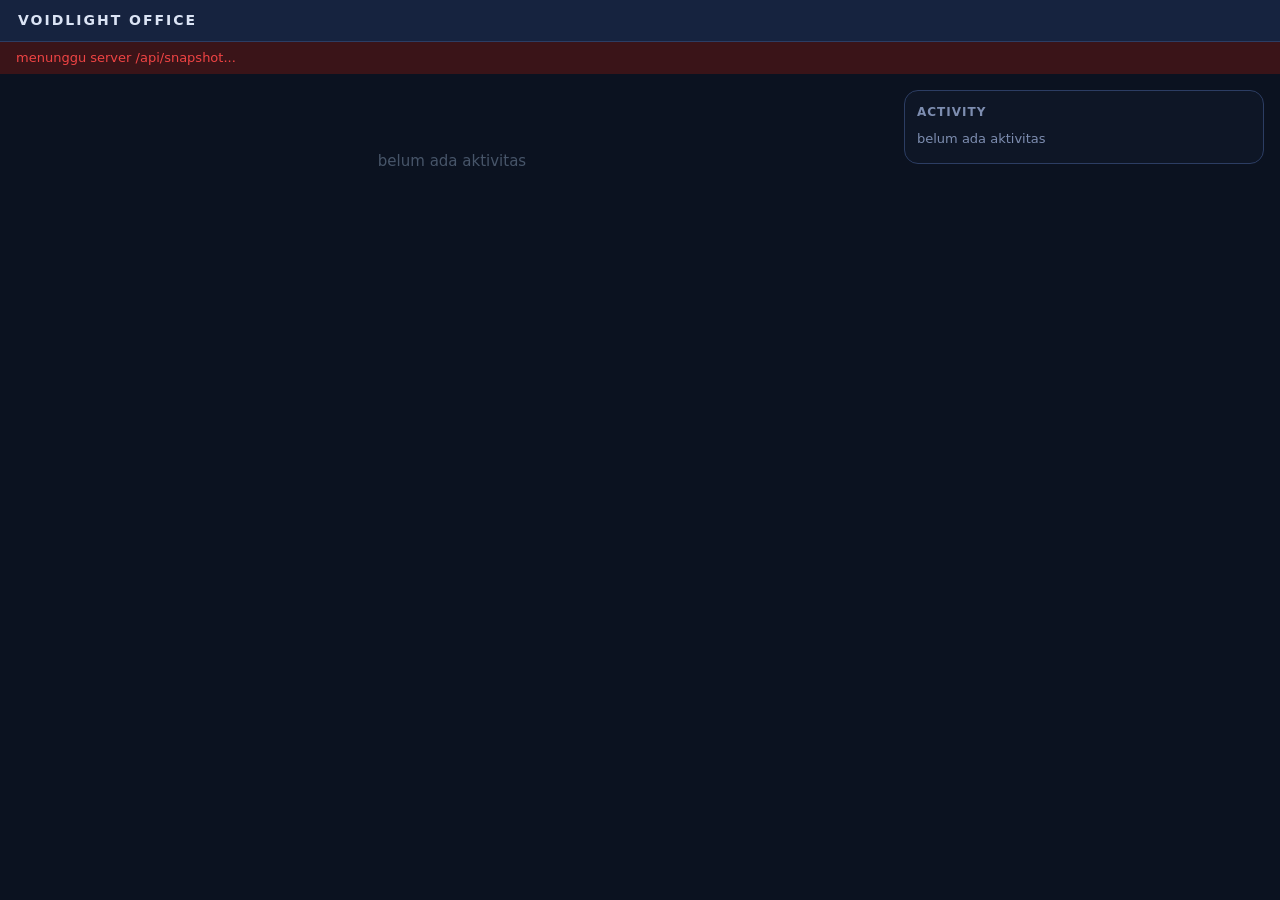
==== src/voffice/static/index.html @ 81f86309 "feat: judul sesi sebagai nama tile + nama agent random deterministik" ====
<!doctype html>
<html lang="id">
<head>
<meta charset="utf-8">
<meta name="viewport" content="width=device-width, initial-scale=1">
<title>Voidlight Office</title>
<style>
  :root {
    --bg: #0b1220; --panel: #101a30; --panel-hi: #16233f; --inset: #0e1626;
    --line: #2c3d63; --text: #dbe4f5; --muted: #7d8db0; --dim: #475569;
    --green: #22c55e; --yellow: #eab308; --gray: #64748b; --red: #ef4444; --accent: #38bdf8;
  }
  * { box-sizing: border-box; }
  body { margin: 0; background: var(--bg); color: var(--text); font: 15px/1.5 system-ui, "Segoe UI", sans-serif; }
  .topbar { display: flex; align-items: center; gap: 18px; padding: 10px 18px; background: var(--panel-hi); border-bottom: 1px solid var(--line); }
  .brand { font-weight: 700; letter-spacing: 2px; font-size: 14px; }
  .stat { color: var(--muted); font-size: 13px; }
  .stat b { color: var(--text); }
  .age { margin-left: auto; color: var(--muted); font-size: 13px; }
  .banner { padding: 6px 16px; font-size: 13px; display: none; }
  .banner.show { display: block; }
  .banner.warn { background: #3a2f12; color: var(--yellow); }
  .banner.err { background: #3a1418; color: var(--red); }
  main { display: grid; grid-template-columns: 1fr 360px; gap: 16px; padding: 16px; }
  .rooms { display: grid; grid-template-columns: repeat(auto-fill, minmax(480px, 1fr)); gap: 16px; align-content: start; }
  .room { background: linear-gradient(160deg, var(--panel-hi), var(--panel)); border: 1px solid var(--line); border-radius: 16px; padding: 18px; }
  .room-head { cursor: pointer; display: flex; align-items: baseline; gap: 12px; margin-bottom: 12px; }
  .room-head:hover .room-name { color: var(--accent); }
  .room-head.active .room-name { color: var(--accent); }
  .room-name { font-weight: 600; }
  .room-obj { color: var(--muted); font-size: 12.5px; flex: 1; overflow: hidden; text-overflow: ellipsis; white-space: nowrap; }
  .room-tok { color: var(--muted); font-size: 12.5px; flex-shrink: 0; }
  .agents { display: flex; flex-direction: column; gap: 8px; }
  .agent { display: flex; gap: 12px; align-items: center; background: var(--inset); border-radius: 10px; padding: 11px; cursor: pointer; }
  .agent:hover { outline: 1px solid var(--line); }
  .avatar { width: 38px; height: 38px; border-radius: 50%; border: 2px solid var(--gray); background: #22314f; display: inline-flex; align-items: center; justify-content: center; font-size: 12.5px; flex-shrink: 0; }
  .a-main { flex: 1; min-width: 0; }
  .a-tool { overflow: hidden; text-overflow: ellipsis; white-space: nowrap; }
  .a-meta { color: var(--muted); font-size: 12.5px; }
  .subs { margin-top: 10px; display: flex; gap: 6px; flex-wrap: wrap; }
  .chip { display: inline-flex; align-items: center; gap: 5px; font-size: 11.5px; color: var(--muted); background: var(--inset); border-radius: 999px; padding: 4px 10px; cursor: pointer; }
  .chip i { width: 8px; height: 8px; border-radius: 50%; display: inline-block; }
  .bar { height: 7px; background: #22314f; border-radius: 3px; overflow: hidden; margin-top: 12px; }
  .bar > div { height: 100%; border-radius: 3px; }
  .feed { background: var(--inset); border: 1px solid var(--line); border-radius: 14px; padding: 12px; max-height: calc(100vh - 100px); overflow: auto; align-self: start; }
  .feed h3 { margin: 0 0 8px; font-size: 12px; letter-spacing: 1px; color: var(--muted); text-transform: uppercase; }
  .feed-title { color: var(--accent); }
  .feed-row { display: flex; gap: 8px; align-items: flex-start; font-size: 12.5px; padding: 5px 0; color: var(--muted); border-bottom: 1px solid #14203a; }
  .feed-row .who { color: var(--text); flex-shrink: 0; }
  .dot { width: 8px; height: 8px; border-radius: 50%; margin-top: 6px; flex-shrink: 0; display: inline-block; }
  .empty { color: var(--dim); padding: 60px 20px; text-align: center; }
  .slideover { position: fixed; top: 0; right: 0; height: 100%; width: 440px; max-width: 90vw; background: var(--panel-hi); border-left: 1px solid var(--accent); padding: 16px; overflow: auto; transform: translateX(105%); transition: transform .15s; z-index: 10; }
  .slideover.open { transform: none; }
  .slideover h2 { margin: 0 0 10px; font-size: 17px; display: flex; align-items: center; gap: 8px; }
  .slideover .close { position: absolute; top: 10px; right: 12px; background: none; border: none; color: var(--muted); font-size: 18px; cursor: pointer; }
  .kv { color: var(--muted); font-size: 13px; margin: 3px 0; }
  .kv b { color: var(--text); }
  .list { margin-top: 14px; }
  .list h4 { margin: 0 0 6px; font-size: 12px; color: var(--muted); text-transform: uppercase; letter-spacing: 1px; }
  .list-row { display: flex; justify-content: space-between; gap: 8px; font-size: 13px; padding: 4px 0; color: var(--muted); border-bottom: 1px solid #14203a; }
</style>
</head>
<body>
  <div class="topbar">
    <span class="brand">VOIDLIGHT OFFICE</span>
    <span class="stat" id="stat-working"></span>
    <span class="stat" id="stat-tokens"></span>
    <span class="age" id="age"></span>
  </div>
  <div class="banner" id="banner"></div>
  <main>
    <div class="rooms" id="rooms"></div>
    <div class="feed"><h3 id="feed-title">Activity</h3><div id="feed-rows"></div></div>
  </main>
  <div class="slideover" id="slideover"></div>
<script>
"use strict";

const COLORS = { kerja: "#22c55e", idle: "#eab308", quiet: "#64748b", error: "#ef4444" };
const STATUS_DOT = { ok: "var(--green)", error: "var(--red)", running: "var(--yellow)" };
const STATE = { snap: null, ok: true, filterRoom: null, selected: null };
const $ = (id) => document.getElementById(id);

function esc(value) {
  return String(value ?? "").replace(/[&<>"']/g, (c) => ({
    "&": "&amp;", "<": "&lt;", ">": "&gt;", '"': "&quot;", "'": "&#39;",
  }[c]));
}

function fmtTokens(n) {
  if (n == null) return "0";
  if (n >= 1_000_000) return (n / 1_000_000).toFixed(1) + "M";
  if (n >= 1000) return Math.round(n / 1000) + "k";
  return String(n);
}

function fmtAge(ts) {
  if (!ts) return "";
  const s = Math.max(0, Math.round((Date.now() - ts) / 1000));
  if (s < 60) return `diperbarui ${s}s lalu`;
  const m = Math.round(s / 60);
  if (m < 60) return `diperbarui ${m}m lalu (data beku)`;
  return `diperbarui ${Math.round(m / 60)}j lalu (data beku)`;
}

function sparkline(values, color) {
  if (!values || values.length < 2) return "";
  const w = 76, h = 20, max = Math.max(...values, 1);
  const pts = values
    .map((v, i) => `${(i / (values.length - 1) * w).toFixed(1)},${(h - 2 - (v / max) * (h - 4)).toFixed(1)}`)
    .join(" ");
  return `<svg width="${w}" height="${h}"><polyline points="${pts}" fill="none" stroke="${color}" stroke-width="1.5"/></svg>`;
}

function agentRow(a) {
  const c = COLORS[a.status] || COLORS.quiet;
  const title = a.title || "tanpa judul";
  const meta = [a.name, a.status_detail, a.current_tool, a.model ?? "-",
    fmtTokens(a.tokens) + " tok", a.tool_calls + " tools"]
    .filter((x) => x != null && x !== "").map(esc).join(" &middot; ");
  const bar = a.target_budget > 0
    ? `<div class="bar"><div style="width:${Math.min(100, Math.round(a.target_used / a.target_budget * 100))}%;background:${c}"></div></div>`
    : "";
  return `<div class="agent" onclick="openAgent('${esc(a.id)}')">
    <div class="avatar" style="border-color:${c}">${esc((a.name || "?").slice(0, 2))}</div>
    <div class="a-main">
      <div class="a-tool">${esc(title)}</div>
      <div class="a-meta">${meta}</div>
      ${bar}
    </div>
    ${sparkline(a.sparkline, c)}
  </div>`;
}

function roomCard(r) {
  const active = STATE.filterRoom === r.name ? "active" : "";
  const agents = r.agents.map(agentRow).join("");
  const chips = r.agents
    .filter((a) => a.subagents.length)
    .map((a) => `<span class="chip" onclick="openAgent('${esc(a.id)}')">${esc(a.name || a.short_name)} + ${a.subagents.length} sub
      ${a.subagents.map((s) => `<i style="background:${COLORS[s.status] || COLORS.quiet}"></i>`).join("")}</span>`)
    .join("");
  return `<div class="room">
    <div class="room-head ${active}" onclick="toggleFilter('${esc(r.name)}')">
      <span class="room-name">${esc(r.name)}</span>
      <span class="room-obj">${esc(r.objective ?? "")}</span>
      <span class="room-tok">${fmtTokens(r.tokens)} tok</span>
    </div>
    <div class="agents">${agents || '<div class="kv">kosong</div>'}</div>
    ${chips ? `<div class="subs">${chips}</div>` : ""}
  </div>`;
}

function renderRooms() {
  const rooms = STATE.snap?.rooms || [];
  if (!rooms.length) {
    const meta = STATE.snap?.meta;
    const msg = meta && (meta.errors || []).length ? meta.errors.join("; ") : "belum ada aktivitas";
    $("rooms").innerHTML = `<div class="empty">${esc(msg)}</div>`;
    return;
  }
  const list = STATE.filterRoom ? rooms.filter((r) => r.name === STATE.filterRoom) : rooms;
  $("rooms").innerHTML = list.map(roomCard).join("");
}

function renderFeed() {
  $("feed-title").textContent = STATE.filterRoom ? `Activity: ${STATE.filterRoom}` : "Activity";
  const rows = (STATE.snap?.activity || [])
    .filter((x) => !STATE.filterRoom || x.room === STATE.filterRoom);
  $("feed-rows").innerHTML = rows.map((x) => {
    const c = STATUS_DOT[x.status] || "var(--gray)";
    const d = x.duration_ms != null ? ` (${Math.round(x.duration_ms / 1000)}s)` : "";
    return `<div class="feed-row"><span class="dot" style="background:${c}"></span>
      <span class="who">${esc(x.room)}/${esc(x.agent)}</span><span>${esc(x.tool)}${d}</span></div>`;
  }).join("") || '<div class="kv">belum ada aktivitas</div>';
}

function renderTopbar() {
  const u = STATE.snap?.usage;
  $("stat-working").innerHTML = u ? `<b>${u.working_count}</b> agent kerja` : "";
  if (!u) { $("stat-tokens").innerHTML = ""; return; }
  const models = Object.entries(u.per_model || {})
    .map(([m, n]) => `${esc(m)} ${fmtTokens(n)}`).join(" &middot; ");
  $("stat-tokens").innerHTML = `<b>${fmtTokens(u.today_total)}</b> tok today${models ? " &middot; " + models : ""}`;
}

function renderBanner() {
  const b = $("banner");
  const meta = STATE.snap?.meta;
  if (meta && meta.partial) {
    b.className = "banner warn show";
    b.textContent = "data parsial: " + (meta.errors || []).join("; ");
  } else if (!STATE.ok) {
    b.className = "banner err show";
    b.textContent = STATE.snap
      ? "server tidak terjangkau, menampilkan data terakhir"
      : "menunggu server /api/snapshot...";
  } else {
    b.className = "banner";
  }
}

function findAgent(id) {
  for (const r of STATE.snap?.rooms || []) {
    for (const a of r.agents) {
      if (a.id === id) return a;
      const sub = a.subagents.find((s) => s.id === id);
      if (sub) return sub;
    }
  }
  return null;
}

function openAgent(id) { STATE.selected = id; renderSlideover(); }
function closeAgent() { STATE.selected = null; renderSlideover(); }
function toggleFilter(name) { STATE.filterRoom = STATE.filterRoom === name ? null : name; render(); }

function renderSlideover() {
  const el = $("slideover");
  const a = STATE.selected && findAgent(STATE.selected);
  if (!a) { el.className = "slideover"; el.innerHTML = ""; return; }
  const c = COLORS[a.status] || COLORS.quiet;
  const turns = (a.turns || []).slice().reverse().map((t) =>
    `<div class="list-row"><span><span class="dot" style="background:${STATUS_DOT[t.status] || "var(--gray)"}"></span> ${new Date(t.at).toLocaleTimeString()}</span><span>${fmtTokens(t.output_tokens)} tok</span></div>`
  ).join("");
  const tools = (a.tools || []).slice().reverse().map((t) =>
    `<div class="list-row"><span>${esc(t.tool)}</span><span>${t.status}${t.duration_ms != null ? " &middot; " + Math.round(t.duration_ms / 1000) + "s" : ""}</span></div>`
  ).join("");
  const models = Object.entries(a.models || {})
    .map(([m, n]) => `<div class="list-row"><span>${esc(m)}</span><span>${fmtTokens(n)} tok</span></div>`).join("");
  const pct = a.target_budget > 0 ? Math.min(100, Math.round(a.target_used / a.target_budget * 100)) : null;
  el.innerHTML = `
    <button class="close" onclick="closeAgent()">x</button>
    <h2><span class="avatar" style="border-color:${c}">${esc((a.name || "?").slice(0, 2))}</span>${esc(a.title || "tanpa judul")}</h2>
    <div class="kv">agent: <b>${esc(a.name || a.short_name)}</b> &middot; ${esc(a.short_name ?? "")}</div>
    <div class="kv">status: <b>${esc(a.status_detail)}</b></div>
    <div class="kv">model: ${esc(a.model ?? "-")}</div>
    <div class="kv">token total: <b>${fmtTokens(a.tokens)}</b> &middot; ${a.tool_calls} tool calls</div>
    ${a.objective ? `<div class="kv">objective: ${esc(a.objective)}</div>` : ""}
    ${pct != null ? `<div class="bar" style="max-width:220px"><div style="width:${pct}%;background:${c}"></div></div>
      <div class="kv">${fmtTokens(a.target_used)} / ${fmtTokens(a.target_budget)} tok (${pct}%)</div>` : ""}
    <div class="list"><h4>Turn terakhir</h4>${turns || '<div class="kv">kosong</div>'}</div>
    <div class="list"><h4>Tool calls</h4>${tools || '<div class="kv">kosong</div>'}</div>
    <div class="list"><h4>Per model</h4>${models || '<div class="kv">kosong</div>'}</div>`;
  el.className = "slideover open";
}

function renderAge() { $("age").textContent = fmtAge(STATE.snap?.generated_at); }

function render() {
  renderTopbar();
  renderBanner();
  renderRooms();
  renderFeed();
  renderSlideover();
  renderAge();
}

async function tick() {
  try {
    const res = await fetch("/api/snapshot");
    if (!res.ok) throw new Error("http " + res.status);
    STATE.snap = await res.json();
    STATE.ok = true;
  } catch (e) {
    STATE.ok = false;
  }
  if (STATE.selected && !findAgent(STATE.selected)) STATE.selected = null;
  render();
}

document.addEventListener("keydown", (e) => { if (e.key === "Escape") closeAgent(); });
setInterval(tick, 3000);
setInterval(renderAge, 1000);
tick();
</script>
</body>
</html>
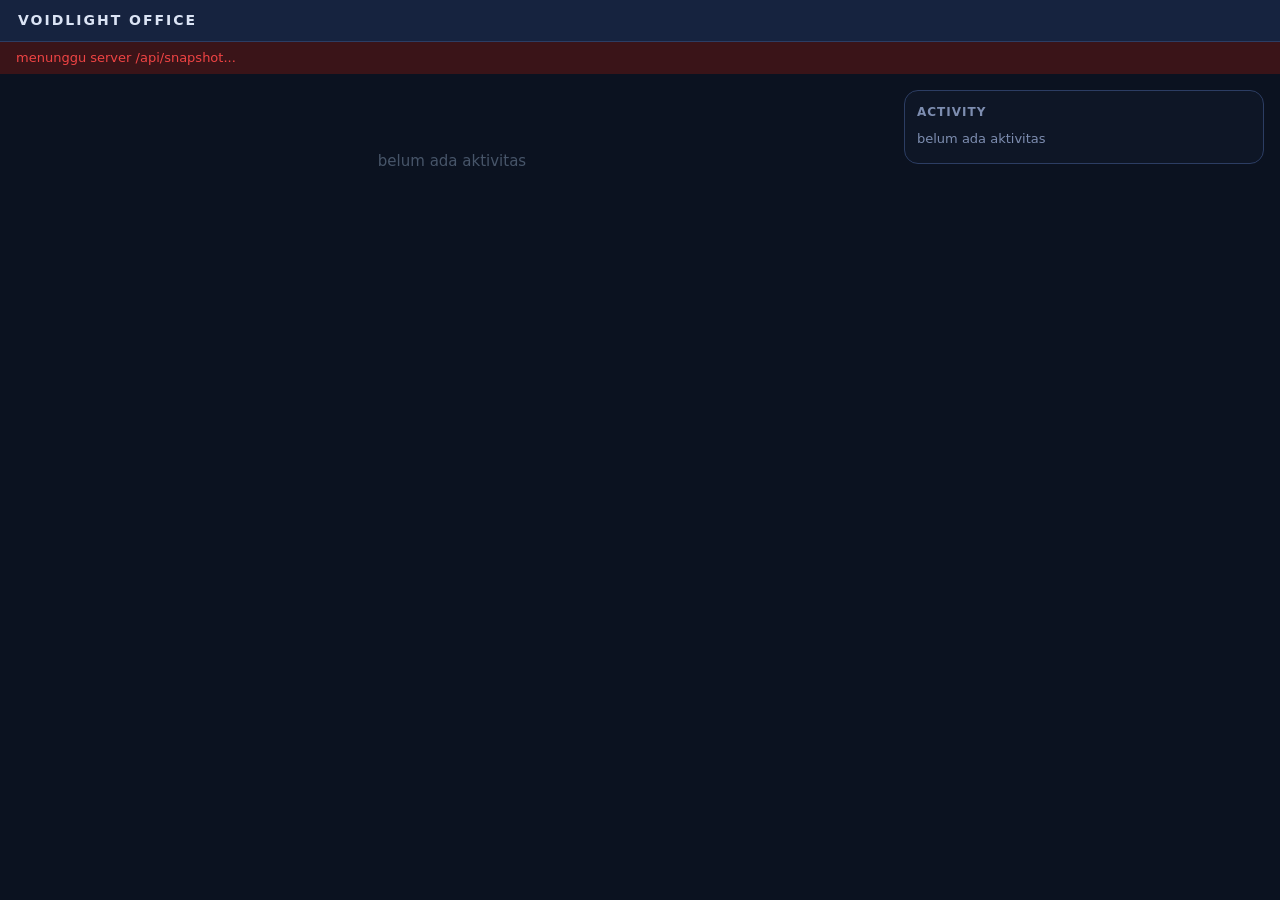
==== commit 4a7ff272: "feat: role subagent dari model_usage.agent + chip expandable berkode warna" ====
--- a/src/voffice/static/index.html
+++ b/src/voffice/static/index.html
@@ -39,6 +39,14 @@
   .a-meta { color: var(--muted); font-size: 12.5px; }
   .subs { margin-top: 10px; display: flex; gap: 6px; flex-wrap: wrap; }
   .chip { display: inline-flex; align-items: center; gap: 5px; font-size: 11.5px; color: var(--muted); background: var(--inset); border-radius: 999px; padding: 4px 10px; cursor: pointer; }
+  .chip.chip-open { color: var(--text); outline: 1px solid var(--line); }
+  .subs > div { flex: 1 1 100%; }
+  .role-badge { display: inline-block; font-size: 10.5px; line-height: 1.6; padding: 0 7px; border-radius: 999px; border: 1px solid var(--line); }
+  .sub-rows { margin-top: 6px; display: flex; flex-direction: column; gap: 4px; }
+  .sub-row { display: flex; align-items: center; gap: 8px; background: var(--inset); border-radius: 8px; padding: 5px 9px; font-size: 12px; color: var(--muted); cursor: pointer; }
+  .sub-row:hover { outline: 1px solid var(--line); }
+  .sub-row .who { color: var(--text); }
+  .sub-row .dot { margin-top: 0; }
   .chip i { width: 8px; height: 8px; border-radius: 50%; display: inline-block; }
   .bar { height: 7px; background: #22314f; border-radius: 3px; overflow: hidden; margin-top: 12px; }
   .bar > div { height: 100%; border-radius: 3px; }
@@ -77,8 +85,9 @@
 "use strict";
 
 const COLORS = { kerja: "#22c55e", idle: "#eab308", quiet: "#64748b", error: "#ef4444" };
+const ROLE_COLORS = { Explore: "#38bdf8", judge: "#a78bfa", "general-purpose": "#34d399", agent: "#94a3b8" };
 const STATUS_DOT = { ok: "var(--green)", error: "var(--red)", running: "var(--yellow)" };
-const STATE = { snap: null, ok: true, filterRoom: null, selected: null };
+const STATE = { snap: null, ok: true, filterRoom: null, selected: null, expandedAgent: null };
 const $ = (id) => document.getElementById(id);
 
 function esc(value) {
@@ -110,6 +119,21 @@
     .map((v, i) => `${(i / (values.length - 1) * w).toFixed(1)},${(h - 2 - (v / max) * (h - 4)).toFixed(1)}`)
     .join(" ");
   return `<svg width="${w}" height="${h}"><polyline points="${pts}" fill="none" stroke="${color}" stroke-width="1.5"/></svg>`;
+}
+
+function roleBadge(role) {
+  const c = role ? (ROLE_COLORS[role] || "var(--muted)") : "var(--dim)";
+  return `<span class="role-badge" style="color:${c};border-color:${c}">${esc(role || "?")}</span>`;
+}
+
+function subRow(s) {
+  const c = COLORS[s.status] || COLORS.quiet;
+  return `<div class="sub-row" onclick="openAgent('${esc(s.id)}')">
+    <span class="dot" style="background:${c}"></span>
+    <span class="who">${esc(s.name || s.short_name)}</span>
+    ${roleBadge(s.role)}
+    <span style="margin-left:auto">${fmtTokens(s.tokens)} tok</span>
+  </div>`;
 }
 
 function agentRow(a) {
@@ -137,8 +161,16 @@
   const agents = r.agents.map(agentRow).join("");
   const chips = r.agents
     .filter((a) => a.subagents.length)
-    .map((a) => `<span class="chip" onclick="openAgent('${esc(a.id)}')">${esc(a.name || a.short_name)} + ${a.subagents.length} sub
-      ${a.subagents.map((s) => `<i style="background:${COLORS[s.status] || COLORS.quiet}"></i>`).join("")}</span>`)
+    .map((a) => {
+      const open = STATE.expandedAgent === a.id;
+      const roles = Object.entries(a.sub_roles || {})
+        .map(([role, n]) => `<span style="color:${ROLE_COLORS[role] || "var(--muted)"}">${esc(role)} x${n}</span>`)
+        .join(" &middot; ");
+      return `<div>
+        <span class="chip ${open ? "chip-open" : ""}" onclick="toggleExpand('${esc(a.id)}')">${esc(a.name || a.short_name)} + ${a.subagents.length} sub${roles ? " &middot; " + roles : ""}</span>
+        ${open ? `<div class="sub-rows">${a.subagents.map(subRow).join("")}</div>` : ""}
+      </div>`;
+    })
     .join("");
   return `<div class="room">
     <div class="room-head ${active}" onclick="toggleFilter('${esc(r.name)}')">
@@ -214,6 +246,7 @@
 function openAgent(id) { STATE.selected = id; renderSlideover(); }
 function closeAgent() { STATE.selected = null; renderSlideover(); }
 function toggleFilter(name) { STATE.filterRoom = STATE.filterRoom === name ? null : name; render(); }
+function toggleExpand(id) { STATE.expandedAgent = STATE.expandedAgent === id ? null : id; render(); }
 
 function renderSlideover() {
   const el = $("slideover");
@@ -233,6 +266,7 @@
     <button class="close" onclick="closeAgent()">x</button>
     <h2><span class="avatar" style="border-color:${c}">${esc((a.name || "?").slice(0, 2))}</span>${esc(a.title || "tanpa judul")}</h2>
     <div class="kv">agent: <b>${esc(a.name || a.short_name)}</b> &middot; ${esc(a.short_name ?? "")}</div>
+    <div class="kv">role: ${roleBadge(a.role)}</div>
     <div class="kv">status: <b>${esc(a.status_detail)}</b></div>
     <div class="kv">model: ${esc(a.model ?? "-")}</div>
     <div class="kv">token total: <b>${fmtTokens(a.tokens)}</b> &middot; ${a.tool_calls} tool calls</div>
@@ -241,7 +275,8 @@
       <div class="kv">${fmtTokens(a.target_used)} / ${fmtTokens(a.target_budget)} tok (${pct}%)</div>` : ""}
     <div class="list"><h4>Turn terakhir</h4>${turns || '<div class="kv">kosong</div>'}</div>
     <div class="list"><h4>Tool calls</h4>${tools || '<div class="kv">kosong</div>'}</div>
-    <div class="list"><h4>Per model</h4>${models || '<div class="kv">kosong</div>'}</div>`;
+    <div class="list"><h4>Per model</h4>${models || '<div class="kv">kosong</div>'}</div>
+    ${a.subagents && a.subagents.length ? `<div class="list"><h4>Subagents (${a.subagents.length})</h4><div class="sub-rows">${a.subagents.map(subRow).join("")}</div></div>` : ""}`;
   el.className = "slideover open";
 }
 
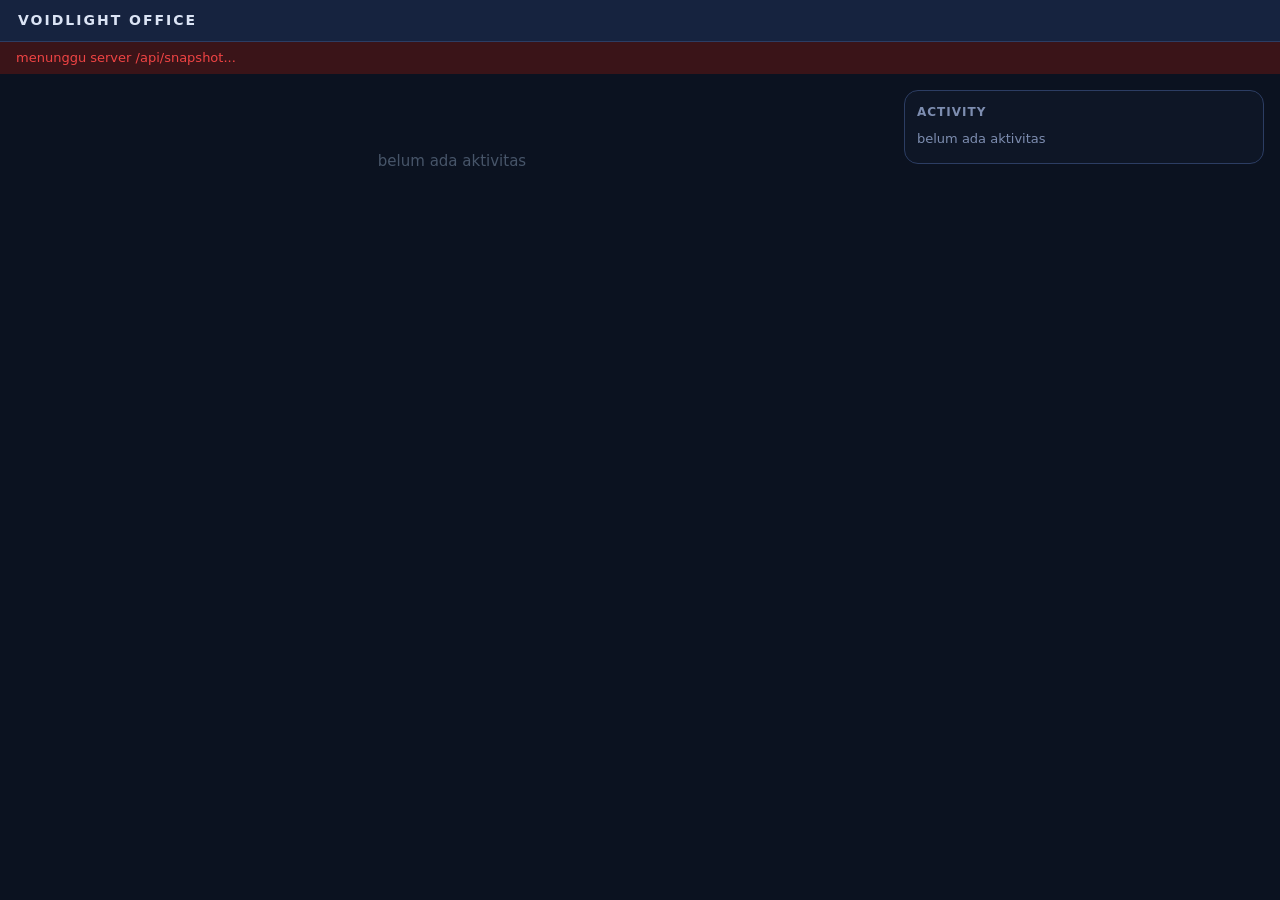
==== commit b57c06d6: "feat: expand konten input/output tool call dan turn via endpoint on-demand" ====
--- a/src/voffice/static/index.html
+++ b/src/voffice/static/index.html
@@ -66,6 +66,11 @@
   .list { margin-top: 14px; }
   .list h4 { margin: 0 0 6px; font-size: 12px; color: var(--muted); text-transform: uppercase; letter-spacing: 1px; }
   .list-row { display: flex; justify-content: space-between; gap: 8px; font-size: 13px; padding: 4px 0; color: var(--muted); border-bottom: 1px solid #14203a; }
+  .acc-head { cursor: pointer; }
+  .acc-head:hover { color: var(--text); }
+  .chev { color: var(--dim); }
+  .content-label { font-size: 10px; letter-spacing: 1px; text-transform: uppercase; color: var(--dim); margin-top: 8px; }
+  .pre { margin: 4px 0 0; background: var(--inset); border-radius: 6px; padding: 8px; font: 11px/1.5 ui-monospace, Consolas, monospace; white-space: pre-wrap; word-break: break-word; max-height: 240px; overflow: auto; color: var(--muted); }
 </style>
 </head>
 <body>
@@ -87,7 +92,7 @@
 const COLORS = { kerja: "#22c55e", idle: "#eab308", quiet: "#64748b", error: "#ef4444" };
 const ROLE_COLORS = { Explore: "#38bdf8", judge: "#a78bfa", "general-purpose": "#34d399", agent: "#94a3b8" };
 const STATUS_DOT = { ok: "var(--green)", error: "var(--red)", running: "var(--yellow)" };
-const STATE = { snap: null, ok: true, filterRoom: null, selected: null, expandedAgent: null };
+const STATE = { snap: null, ok: true, filterRoom: null, selected: null, expandedAgent: null, openContent: null, content: {} };
 const $ = (id) => document.getElementById(id);
 
 function esc(value) {
@@ -243,22 +248,84 @@
   return null;
 }
 
-function openAgent(id) { STATE.selected = id; renderSlideover(); }
-function closeAgent() { STATE.selected = null; renderSlideover(); }
+function openAgent(id) { STATE.selected = id; STATE.openContent = null; renderSlideover(); }
+function closeAgent() { STATE.selected = null; STATE.openContent = null; renderSlideover(); }
 function toggleFilter(name) { STATE.filterRoom = STATE.filterRoom === name ? null : name; render(); }
 function toggleExpand(id) { STATE.expandedAgent = STATE.expandedAgent === id ? null : id; render(); }
+
+function toggleContent(kind, id) {
+  const key = kind + ":" + id;
+  if (STATE.openContent === key) { STATE.openContent = null; renderSlideover(); return; }
+  STATE.openContent = key;
+  renderSlideover();
+  if (!STATE.content[key]) {
+    fetch(`/api/content/${kind}/${encodeURIComponent(id)}`)
+      .then((r) => (r.ok ? r.json() : { error: "http " + r.status }))
+      .then((d) => { STATE.content[key] = d; if (STATE.openContent === key) renderSlideover(); })
+      .catch((e) => { STATE.content[key] = { error: String(e) }; if (STATE.openContent === key) renderSlideover(); });
+  }
+}
+
+function trimmedNote(part) {
+  return part && part.truncated ? `\n... dipotong dari ${part.total_chars} char` : "";
+}
+
+function contentBlock(data) {
+  if (!data) return '<pre class="pre">memuat...</pre>';
+  if (data.error) return `<pre class="pre">${esc(data.error)}</pre>`;
+  if (data.kind === "tool") {
+    return `<div class="content">
+      <div class="content-label">input</div>
+      <pre class="pre">${esc(data.input ? data.input.content : "(kosong)")}${trimmedNote(data.input)}</pre>
+      <div class="content-label">output</div>
+      <pre class="pre">${esc(data.output ? data.output.content : "(kosong)")}${trimmedNote(data.output)}</pre>
+    </div>`;
+  }
+  const entries = (data.entries || []).map((e) => {
+    if (e.kind === "tool") {
+      return `<div class="content-label">tool: ${esc(e.tool)} · ${esc(e.status ?? "?")}</div>
+        <pre class="pre">${esc(e.input ? e.input.content : "(kosong)")}</pre>
+        <pre class="pre">${esc(e.output ? e.output.content : "(kosong)")}</pre>`;
+    }
+    return `<div class="content-label">${esc(e.kind)}${e.role ? " · " + esc(e.role) : ""}</div>
+      <pre class="pre">${esc(e.content ?? "")}</pre>`;
+  }).join("");
+  return `<div class="content">${entries || '<div class="kv">kosong</div>'}</div>`;
+}
 
 function renderSlideover() {
   const el = $("slideover");
   const a = STATE.selected && findAgent(STATE.selected);
   if (!a) { el.className = "slideover"; el.innerHTML = ""; return; }
   const c = COLORS[a.status] || COLORS.quiet;
-  const turns = (a.turns || []).slice().reverse().map((t) =>
-    `<div class="list-row"><span><span class="dot" style="background:${STATUS_DOT[t.status] || "var(--gray)"}"></span> ${new Date(t.at).toLocaleTimeString()}</span><span>${fmtTokens(t.output_tokens)} tok</span></div>`
-  ).join("");
-  const tools = (a.tools || []).slice().reverse().map((t) =>
-    `<div class="list-row"><span>${esc(t.tool)}</span><span>${t.status}${t.duration_ms != null ? " &middot; " + Math.round(t.duration_ms / 1000) + "s" : ""}</span></div>`
-  ).join("");
+  const turns = (a.turns || []).slice().reverse().map((t) => {
+    if (!t.turn_id) {
+      return `<div class="list-row"><span><span class="dot" style="background:${STATUS_DOT[t.status] || "var(--gray)"}"></span> ${new Date(t.at).toLocaleTimeString()}</span><span>${fmtTokens(t.output_tokens)} tok</span></div>`;
+    }
+    const key = "turn:" + t.turn_id;
+    const open = STATE.openContent === key;
+    return `<div>
+      <div class="list-row acc-head" onclick="toggleContent('turn', '${esc(t.turn_id)}')">
+        <span><span class="dot" style="background:${STATUS_DOT[t.status] || "var(--gray)"}"></span> ${new Date(t.at).toLocaleTimeString()}</span>
+        <span>${fmtTokens(t.output_tokens)} tok <span class="chev">${open ? "▾" : "▸"}</span></span>
+      </div>
+      ${open ? contentBlock(STATE.content[key]) : ""}
+    </div>`;
+  }).join("");
+  const tools = (a.tools || []).slice().reverse().map((t) => {
+    if (!t.call_id) {
+      return `<div class="list-row"><span>${esc(t.tool)}</span><span>${t.status}${t.duration_ms != null ? " &middot; " + Math.round(t.duration_ms / 1000) + "s" : ""}</span></div>`;
+    }
+    const key = "tool:" + t.call_id;
+    const open = STATE.openContent === key;
+    return `<div>
+      <div class="list-row acc-head" onclick="toggleContent('tool', '${esc(t.call_id)}')">
+        <span>${esc(t.tool)}</span>
+        <span>${t.status}${t.duration_ms != null ? " &middot; " + Math.round(t.duration_ms / 1000) + "s" : ""} <span class="chev">${open ? "▾" : "▸"}</span></span>
+      </div>
+      ${open ? contentBlock(STATE.content[key]) : ""}
+    </div>`;
+  }).join("");
   const models = Object.entries(a.models || {})
     .map(([m, n]) => `<div class="list-row"><span>${esc(m)}</span><span>${fmtTokens(n)} tok</span></div>`).join("");
   const pct = a.target_budget > 0 ? Math.min(100, Math.round(a.target_used / a.target_budget * 100)) : null;
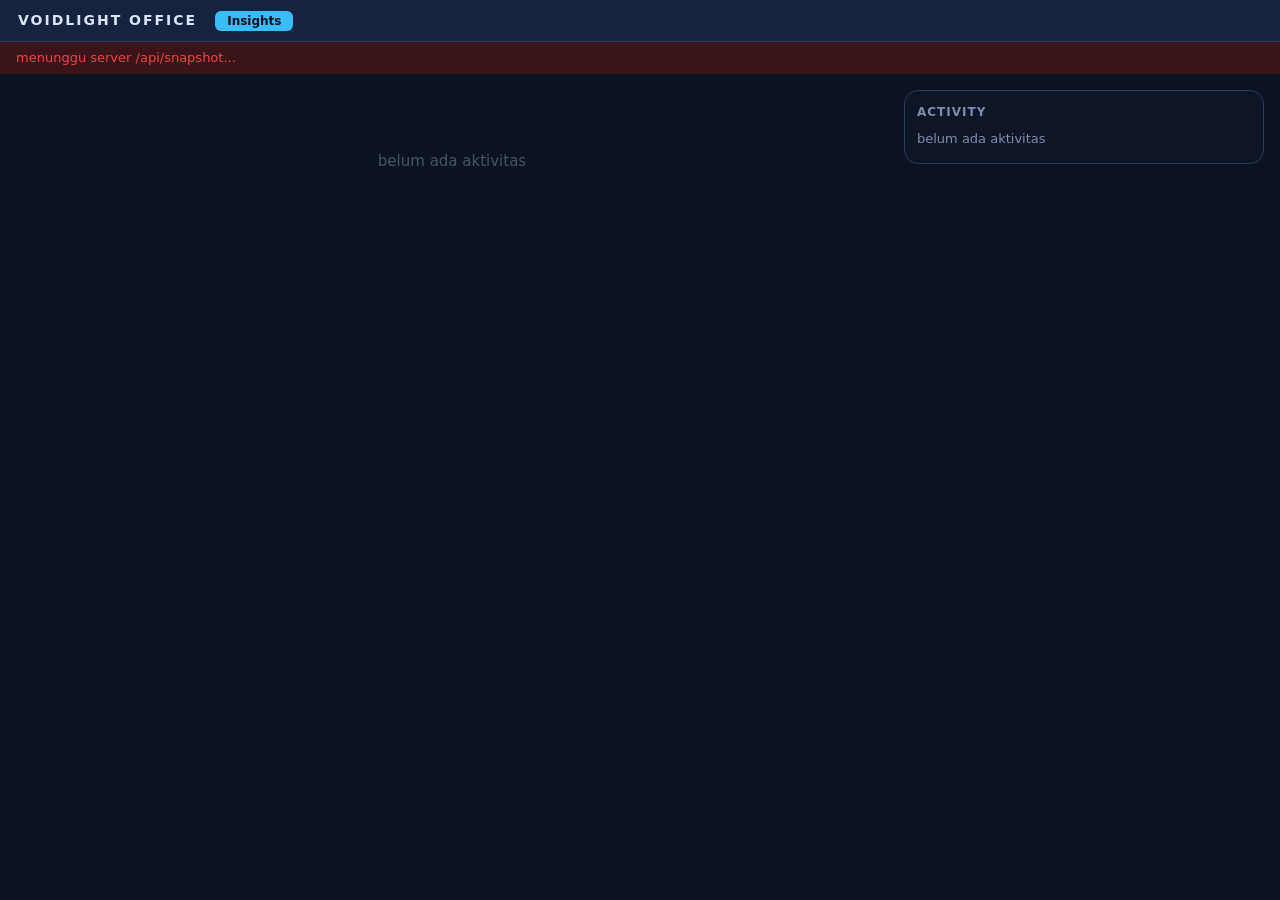
==== commit 46107459: "feat: token intelligence overlay ranking session/turn/tool + breakdown" ====
--- a/src/voffice/static/index.html
+++ b/src/voffice/static/index.html
@@ -17,6 +17,28 @@
   .stat { color: var(--muted); font-size: 13px; }
   .stat b { color: var(--text); }
   .age { margin-left: auto; color: var(--muted); font-size: 13px; }
+  .topbar-btn { background: var(--accent); color: #08101f; border: none; border-radius: 6px; padding: 3px 12px; font: 600 12px system-ui, sans-serif; cursor: pointer; }
+  .topbar-btn:hover { filter: brightness(1.15); }
+  .overlay { position: fixed; inset: 0; background: rgba(4, 9, 20, .85); z-index: 20; display: none; overflow: auto; padding: 24px; }
+  .overlay.open { display: block; }
+  .insights { max-width: 980px; margin: 0 auto; background: var(--panel-hi); border: 1px solid var(--accent); border-radius: 16px; padding: 20px; }
+  .insights h2 { margin: 0 0 4px; font-size: 17px; letter-spacing: 1px; }
+  .insights .sub { color: var(--muted); font-size: 12px; margin: 0 0 6px; }
+  .insights .close { position: sticky; top: 0; float: right; background: none; border: none; color: var(--muted); font-size: 20px; cursor: pointer; }
+  .scope-toggle { display: inline-flex; gap: 4px; margin: 10px 0 4px; }
+  .scope-toggle button { background: var(--inset); color: var(--muted); border: 1px solid var(--line); border-radius: 8px; padding: 4px 14px; font: 12px system-ui, sans-serif; cursor: pointer; }
+  .scope-toggle button.on { color: #08101f; background: var(--accent); border-color: var(--accent); font-weight: 600; }
+  .rank h3 { margin: 18px 0 8px; font-size: 12px; letter-spacing: 1px; color: var(--muted); text-transform: uppercase; }
+  .rank-row { position: relative; display: flex; align-items: baseline; gap: 10px; padding: 6px 10px; border-radius: 8px; font-size: 13px; color: var(--muted); overflow: hidden; margin-bottom: 3px; }
+  .rank-row .bar-bg { position: absolute; inset: 0; background: #16233f; z-index: 0; }
+  .rank-row .bar-fill { position: absolute; inset: 0; background: linear-gradient(90deg, rgba(56, 189, 248, .25), rgba(56, 189, 248, .06)); z-index: 0; }
+  .rank-row > span { position: relative; z-index: 1; }
+  .rank-row .rank-no { color: var(--dim); width: 18px; flex-shrink: 0; }
+  .rank-row .who { color: var(--text); font-weight: 600; flex-shrink: 0; }
+  .rank-row .total { margin-left: auto; color: var(--text); font-weight: 700; flex-shrink: 0; }
+  .rank-row .detail { flex-shrink: 0; }
+  .rank-note { color: var(--dim); font-size: 11px; margin: 4px 0 0 10px; }
+  .insights .empty { color: var(--dim); text-align: center; padding: 40px; }
   .banner { padding: 6px 16px; font-size: 13px; display: none; }
   .banner.show { display: block; }
   .banner.warn { background: #3a2f12; color: var(--yellow); }
@@ -76,6 +98,7 @@
 <body>
   <div class="topbar">
     <span class="brand">VOIDLIGHT OFFICE</span>
+    <button class="topbar-btn" onclick="openInsights()">Insights</button>
     <span class="stat" id="stat-working"></span>
     <span class="stat" id="stat-tokens"></span>
     <span class="age" id="age"></span>
@@ -86,13 +109,14 @@
     <div class="feed"><h3 id="feed-title">Activity</h3><div id="feed-rows"></div></div>
   </main>
   <div class="slideover" id="slideover"></div>
+  <div class="overlay" id="insights-overlay"></div>
 <script>
 "use strict";
 
 const COLORS = { kerja: "#22c55e", idle: "#eab308", quiet: "#64748b", error: "#ef4444" };
 const ROLE_COLORS = { Explore: "#38bdf8", judge: "#a78bfa", "general-purpose": "#34d399", agent: "#94a3b8" };
 const STATUS_DOT = { ok: "var(--green)", error: "var(--red)", running: "var(--yellow)" };
-const STATE = { snap: null, ok: true, filterRoom: null, selected: null, expandedAgent: null, openContent: null, content: {} };
+const STATE = { snap: null, ok: true, filterRoom: null, selected: null, expandedAgent: null, openContent: null, content: {}, insightsOpen: false, insightsScope: "all", insightsData: null };
 const $ = (id) => document.getElementById(id);
 
 function esc(value) {
@@ -252,6 +276,80 @@
 function closeAgent() { STATE.selected = null; STATE.openContent = null; renderSlideover(); }
 function toggleFilter(name) { STATE.filterRoom = STATE.filterRoom === name ? null : name; render(); }
 function toggleExpand(id) { STATE.expandedAgent = STATE.expandedAgent === id ? null : id; render(); }
+
+function openInsights() { STATE.insightsOpen = true; loadInsights(); }
+function closeInsights() { STATE.insightsOpen = false; renderInsights(); }
+function setInsightsScope(scope) { STATE.insightsScope = scope; loadInsights(); }
+
+function loadInsights() {
+  renderInsights();
+  fetch(`/api/intelligence?scope=${encodeURIComponent(STATE.insightsScope)}`)
+    .then((r) => (r.ok ? r.json() : { error: "http " + r.status }))
+    .then((d) => {
+      if (STATE.insightsOpen) { STATE.insightsData = d; renderInsights(); }
+    })
+    .catch((e) => {
+      if (STATE.insightsOpen) { STATE.insightsData = { error: String(e) }; renderInsights(); }
+    });
+}
+
+function fmtBytes(n) {
+  if (!n) return "0";
+  if (n >= 1e9) return (n / 1e9).toFixed(2) + " GB";
+  if (n >= 1e6) return (n / 1e6).toFixed(1) + " MB";
+  if (n >= 1e3) return Math.round(n / 1e3) + " kB";
+  return n + " B";
+}
+
+function breakdown(d) {
+  return `in ${fmtTokens(d.input)} &middot; out ${fmtTokens(d.output)} &middot; cc ${fmtTokens(d.cache_creation)} &middot; cr ${fmtTokens(d.cache_read)}`;
+}
+
+function rankRows(rows, cols) {
+  return rows.map((r, i) => `<div class="rank-row">
+    <div class="bar-bg"></div><div class="bar-fill" style="width:${r.share || 0}%"></div>
+    <span class="rank-no">${i + 1}</span>
+    ${cols(r)}
+  </div>`).join("") || '<div class="empty">belum ada data</div>';
+}
+
+function renderInsights() {
+  const el = $("insights-overlay");
+  if (!STATE.insightsOpen) { el.className = "overlay"; el.innerHTML = ""; return; }
+  const scope = STATE.insightsScope;
+  const d = STATE.insightsData;
+  let body;
+  if (!d) body = '<div class="empty">menganalisa...</div>';
+  else if (d.error) body = `<div class="empty">${esc(d.error)}</div>`;
+  else {
+    const sessions = rankRows(d.sessions || [], (r) =>
+      `<span class="who">${esc(r.name)}</span><span>${esc(r.room)}${r.title ? " · " + esc(r.title) : ""}</span>
+       <span class="detail">${breakdown(r)}</span><span class="total">${fmtTokens(r.total)} tok</span>`);
+    const turns = rankRows(d.turns || [], (r) =>
+      `<span class="who">${esc(r.name)}</span><span>${new Date(r.at).toLocaleString()}</span>
+       <span class="detail">${breakdown(r)} · ${r.tool_calls} tool</span><span class="total">${fmtTokens(r.total)} tok</span>`);
+    const tools = rankRows(d.tools || [], (r) =>
+      `<span class="who">${esc(r.tool)}</span><span>${r.calls} calls</span>
+       <span class="detail">output ${fmtBytes(r.output_bytes)} · est ${fmtTokens(r.est_tokens)} tok</span><span class="total">${fmtBytes(r.output_bytes)}</span>`);
+    const partial = (d.errors || []).length
+      ? `<div class="rank-note">data parsial: ${esc(d.errors.join("; "))}</div>` : "";
+    body = `<div class="insights">
+      <button class="close" onclick="closeInsights()">x</button>
+      <h2>TOKEN INTELLIGENCE</h2>
+      <p class="sub">siapa yang paling boros, dan komposisinya: cc = cache creation (konteks makin gemuk), cr = cache read (hemat, bukan bengkak)</p>
+      <div class="scope-toggle">
+        <button class="${scope === "all" ? "on" : ""}" onclick="setInsightsScope('all')">All time</button>
+        <button class="${scope === "today" ? "on" : ""}" onclick="setInsightsScope('today')">Today</button>
+      </div>
+      ${partial}
+      <div class="rank"><h3>Session terboros</h3>${sessions}</div>
+      <div class="rank"><h3>Turn terboros</h3>${turns}</div>
+      <div class="rank"><h3>Tool paling boros (ranking by output bytes; est token = bagian token turn-nya)</h3>${tools}</div>
+    </div>`;
+  }
+  el.innerHTML = body;
+  el.className = "overlay open";
+}
 
 function toggleContent(kind, id) {
   const key = kind + ":" + id;
@@ -371,7 +469,12 @@
   render();
 }
 
-document.addEventListener("keydown", (e) => { if (e.key === "Escape") closeAgent(); });
+document.addEventListener("keydown", (e) => {
+  if (e.key === "Escape") {
+    closeAgent();
+    closeInsights();
+  }
+});
 setInterval(tick, 3000);
 setInterval(renderAge, 1000);
 tick();
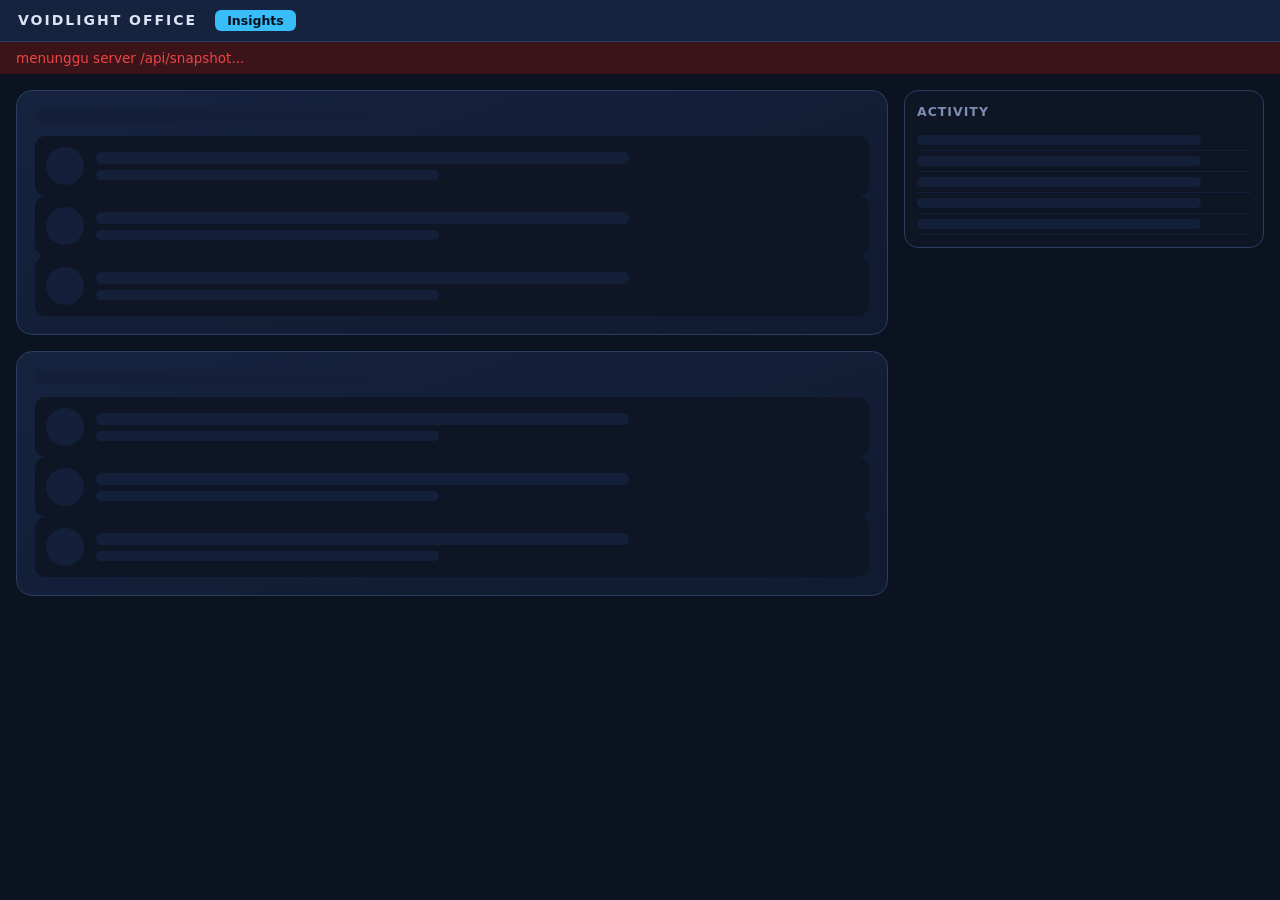
==== commit 415c2027: "feat: iterasi dashboard wave 1 - preserve state render: skip render saat snapshot identik + restore " ====
--- a/src/voffice/static/index.html
+++ b/src/voffice/static/index.html
@@ -4,96 +4,8 @@
 <meta charset="utf-8">
 <meta name="viewport" content="width=device-width, initial-scale=1">
 <title>Voidlight Office</title>
-<style>
-  :root {
-    --bg: #0b1220; --panel: #101a30; --panel-hi: #16233f; --inset: #0e1626;
-    --line: #2c3d63; --text: #dbe4f5; --muted: #7d8db0; --dim: #475569;
-    --green: #22c55e; --yellow: #eab308; --gray: #64748b; --red: #ef4444; --accent: #38bdf8;
-  }
-  * { box-sizing: border-box; }
-  body { margin: 0; background: var(--bg); color: var(--text); font: 15px/1.5 system-ui, "Segoe UI", sans-serif; }
-  .topbar { display: flex; align-items: center; gap: 18px; padding: 10px 18px; background: var(--panel-hi); border-bottom: 1px solid var(--line); }
-  .brand { font-weight: 700; letter-spacing: 2px; font-size: 14px; }
-  .stat { color: var(--muted); font-size: 13px; }
-  .stat b { color: var(--text); }
-  .age { margin-left: auto; color: var(--muted); font-size: 13px; }
-  .topbar-btn { background: var(--accent); color: #08101f; border: none; border-radius: 6px; padding: 3px 12px; font: 600 12px system-ui, sans-serif; cursor: pointer; }
-  .topbar-btn:hover { filter: brightness(1.15); }
-  .overlay { position: fixed; inset: 0; background: rgba(4, 9, 20, .85); z-index: 20; display: none; overflow: auto; padding: 24px; }
-  .overlay.open { display: block; }
-  .insights { max-width: 980px; margin: 0 auto; background: var(--panel-hi); border: 1px solid var(--accent); border-radius: 16px; padding: 20px; }
-  .insights h2 { margin: 0 0 4px; font-size: 17px; letter-spacing: 1px; }
-  .insights .sub { color: var(--muted); font-size: 12px; margin: 0 0 6px; }
-  .insights .close { position: sticky; top: 0; float: right; background: none; border: none; color: var(--muted); font-size: 20px; cursor: pointer; }
-  .scope-toggle { display: inline-flex; gap: 4px; margin: 10px 0 4px; }
-  .scope-toggle button { background: var(--inset); color: var(--muted); border: 1px solid var(--line); border-radius: 8px; padding: 4px 14px; font: 12px system-ui, sans-serif; cursor: pointer; }
-  .scope-toggle button.on { color: #08101f; background: var(--accent); border-color: var(--accent); font-weight: 600; }
-  .rank h3 { margin: 18px 0 8px; font-size: 12px; letter-spacing: 1px; color: var(--muted); text-transform: uppercase; }
-  .rank-row { position: relative; display: flex; align-items: baseline; gap: 10px; padding: 6px 10px; border-radius: 8px; font-size: 13px; color: var(--muted); overflow: hidden; margin-bottom: 3px; }
-  .rank-row .bar-bg { position: absolute; inset: 0; background: #16233f; z-index: 0; }
-  .rank-row .bar-fill { position: absolute; inset: 0; background: linear-gradient(90deg, rgba(56, 189, 248, .25), rgba(56, 189, 248, .06)); z-index: 0; }
-  .rank-row > span { position: relative; z-index: 1; }
-  .rank-row .rank-no { color: var(--dim); width: 18px; flex-shrink: 0; }
-  .rank-row .who { color: var(--text); font-weight: 600; flex-shrink: 0; }
-  .rank-row .total { margin-left: auto; color: var(--text); font-weight: 700; flex-shrink: 0; }
-  .rank-row .detail { flex-shrink: 0; }
-  .rank-note { color: var(--dim); font-size: 11px; margin: 4px 0 0 10px; }
-  .insights .empty { color: var(--dim); text-align: center; padding: 40px; }
-  .banner { padding: 6px 16px; font-size: 13px; display: none; }
-  .banner.show { display: block; }
-  .banner.warn { background: #3a2f12; color: var(--yellow); }
-  .banner.err { background: #3a1418; color: var(--red); }
-  main { display: grid; grid-template-columns: 1fr 360px; gap: 16px; padding: 16px; }
-  .rooms { display: grid; grid-template-columns: repeat(auto-fill, minmax(480px, 1fr)); gap: 16px; align-content: start; }
-  .room { background: linear-gradient(160deg, var(--panel-hi), var(--panel)); border: 1px solid var(--line); border-radius: 16px; padding: 18px; }
-  .room-head { cursor: pointer; display: flex; align-items: baseline; gap: 12px; margin-bottom: 12px; }
-  .room-head:hover .room-name { color: var(--accent); }
-  .room-head.active .room-name { color: var(--accent); }
-  .room-name { font-weight: 600; }
-  .room-obj { color: var(--muted); font-size: 12.5px; flex: 1; overflow: hidden; text-overflow: ellipsis; white-space: nowrap; }
-  .room-tok { color: var(--muted); font-size: 12.5px; flex-shrink: 0; }
-  .agents { display: flex; flex-direction: column; gap: 8px; }
-  .agent { display: flex; gap: 12px; align-items: center; background: var(--inset); border-radius: 10px; padding: 11px; cursor: pointer; }
-  .agent:hover { outline: 1px solid var(--line); }
-  .avatar { width: 38px; height: 38px; border-radius: 50%; border: 2px solid var(--gray); background: #22314f; display: inline-flex; align-items: center; justify-content: center; font-size: 12.5px; flex-shrink: 0; }
-  .a-main { flex: 1; min-width: 0; }
-  .a-tool { overflow: hidden; text-overflow: ellipsis; white-space: nowrap; }
-  .a-meta { color: var(--muted); font-size: 12.5px; }
-  .subs { margin-top: 10px; display: flex; gap: 6px; flex-wrap: wrap; }
-  .chip { display: inline-flex; align-items: center; gap: 5px; font-size: 11.5px; color: var(--muted); background: var(--inset); border-radius: 999px; padding: 4px 10px; cursor: pointer; }
-  .chip.chip-open { color: var(--text); outline: 1px solid var(--line); }
-  .subs > div { flex: 1 1 100%; }
-  .role-badge { display: inline-block; font-size: 10.5px; line-height: 1.6; padding: 0 7px; border-radius: 999px; border: 1px solid var(--line); }
-  .sub-rows { margin-top: 6px; display: flex; flex-direction: column; gap: 4px; }
-  .sub-row { display: flex; align-items: center; gap: 8px; background: var(--inset); border-radius: 8px; padding: 5px 9px; font-size: 12px; color: var(--muted); cursor: pointer; }
-  .sub-row:hover { outline: 1px solid var(--line); }
-  .sub-row .who { color: var(--text); }
-  .sub-row .dot { margin-top: 0; }
-  .chip i { width: 8px; height: 8px; border-radius: 50%; display: inline-block; }
-  .bar { height: 7px; background: #22314f; border-radius: 3px; overflow: hidden; margin-top: 12px; }
-  .bar > div { height: 100%; border-radius: 3px; }
-  .feed { background: var(--inset); border: 1px solid var(--line); border-radius: 14px; padding: 12px; max-height: calc(100vh - 100px); overflow: auto; align-self: start; }
-  .feed h3 { margin: 0 0 8px; font-size: 12px; letter-spacing: 1px; color: var(--muted); text-transform: uppercase; }
-  .feed-title { color: var(--accent); }
-  .feed-row { display: flex; gap: 8px; align-items: flex-start; font-size: 12.5px; padding: 5px 0; color: var(--muted); border-bottom: 1px solid #14203a; }
-  .feed-row .who { color: var(--text); flex-shrink: 0; }
-  .dot { width: 8px; height: 8px; border-radius: 50%; margin-top: 6px; flex-shrink: 0; display: inline-block; }
-  .empty { color: var(--dim); padding: 60px 20px; text-align: center; }
-  .slideover { position: fixed; top: 0; right: 0; height: 100%; width: 440px; max-width: 90vw; background: var(--panel-hi); border-left: 1px solid var(--accent); padding: 16px; overflow: auto; transform: translateX(105%); transition: transform .15s; z-index: 10; }
-  .slideover.open { transform: none; }
-  .slideover h2 { margin: 0 0 10px; font-size: 17px; display: flex; align-items: center; gap: 8px; }
-  .slideover .close { position: absolute; top: 10px; right: 12px; background: none; border: none; color: var(--muted); font-size: 18px; cursor: pointer; }
-  .kv { color: var(--muted); font-size: 13px; margin: 3px 0; }
-  .kv b { color: var(--text); }
-  .list { margin-top: 14px; }
-  .list h4 { margin: 0 0 6px; font-size: 12px; color: var(--muted); text-transform: uppercase; letter-spacing: 1px; }
-  .list-row { display: flex; justify-content: space-between; gap: 8px; font-size: 13px; padding: 4px 0; color: var(--muted); border-bottom: 1px solid #14203a; }
-  .acc-head { cursor: pointer; }
-  .acc-head:hover { color: var(--text); }
-  .chev { color: var(--dim); }
-  .content-label { font-size: 10px; letter-spacing: 1px; text-transform: uppercase; color: var(--dim); margin-top: 8px; }
-  .pre { margin: 4px 0 0; background: var(--inset); border-radius: 6px; padding: 8px; font: 11px/1.5 ui-monospace, Consolas, monospace; white-space: pre-wrap; word-break: break-word; max-height: 240px; overflow: auto; color: var(--muted); }
-</style>
+<link rel="stylesheet" href="styles.css">
+
 </head>
 <body>
   <div class="topbar">
@@ -106,378 +18,10 @@
   <div class="banner" id="banner"></div>
   <main>
     <div class="rooms" id="rooms"></div>
-    <div class="feed"><h3 id="feed-title">Activity</h3><div id="feed-rows"></div></div>
+    <div class="feed" id="feed"><h3 id="feed-title">Activity</h3><div id="feed-rows"></div></div>
   </main>
   <div class="slideover" id="slideover"></div>
   <div class="overlay" id="insights-overlay"></div>
-<script>
-"use strict";
-
-const COLORS = { kerja: "#22c55e", idle: "#eab308", quiet: "#64748b", error: "#ef4444" };
-const ROLE_COLORS = { Explore: "#38bdf8", judge: "#a78bfa", "general-purpose": "#34d399", agent: "#94a3b8" };
-const STATUS_DOT = { ok: "var(--green)", error: "var(--red)", running: "var(--yellow)" };
-const STATE = { snap: null, ok: true, filterRoom: null, selected: null, expandedAgent: null, openContent: null, content: {}, insightsOpen: false, insightsScope: "all", insightsData: null };
-const $ = (id) => document.getElementById(id);
-
-function esc(value) {
-  return String(value ?? "").replace(/[&<>"']/g, (c) => ({
-    "&": "&amp;", "<": "&lt;", ">": "&gt;", '"': "&quot;", "'": "&#39;",
-  }[c]));
-}
-
-function fmtTokens(n) {
-  if (n == null) return "0";
-  if (n >= 1_000_000) return (n / 1_000_000).toFixed(1) + "M";
-  if (n >= 1000) return Math.round(n / 1000) + "k";
-  return String(n);
-}
-
-function fmtAge(ts) {
-  if (!ts) return "";
-  const s = Math.max(0, Math.round((Date.now() - ts) / 1000));
-  if (s < 60) return `diperbarui ${s}s lalu`;
-  const m = Math.round(s / 60);
-  if (m < 60) return `diperbarui ${m}m lalu (data beku)`;
-  return `diperbarui ${Math.round(m / 60)}j lalu (data beku)`;
-}
-
-function sparkline(values, color) {
-  if (!values || values.length < 2) return "";
-  const w = 76, h = 20, max = Math.max(...values, 1);
-  const pts = values
-    .map((v, i) => `${(i / (values.length - 1) * w).toFixed(1)},${(h - 2 - (v / max) * (h - 4)).toFixed(1)}`)
-    .join(" ");
-  return `<svg width="${w}" height="${h}"><polyline points="${pts}" fill="none" stroke="${color}" stroke-width="1.5"/></svg>`;
-}
-
-function roleBadge(role) {
-  const c = role ? (ROLE_COLORS[role] || "var(--muted)") : "var(--dim)";
-  return `<span class="role-badge" style="color:${c};border-color:${c}">${esc(role || "?")}</span>`;
-}
-
-function subRow(s) {
-  const c = COLORS[s.status] || COLORS.quiet;
-  return `<div class="sub-row" onclick="openAgent('${esc(s.id)}')">
-    <span class="dot" style="background:${c}"></span>
-    <span class="who">${esc(s.name || s.short_name)}</span>
-    ${roleBadge(s.role)}
-    <span style="margin-left:auto">${fmtTokens(s.tokens)} tok</span>
-  </div>`;
-}
-
-function agentRow(a) {
-  const c = COLORS[a.status] || COLORS.quiet;
-  const title = a.title || "tanpa judul";
-  const meta = [a.name, a.status_detail, a.current_tool, a.model ?? "-",
-    fmtTokens(a.tokens) + " tok", a.tool_calls + " tools"]
-    .filter((x) => x != null && x !== "").map(esc).join(" &middot; ");
-  const bar = a.target_budget > 0
-    ? `<div class="bar"><div style="width:${Math.min(100, Math.round(a.target_used / a.target_budget * 100))}%;background:${c}"></div></div>`
-    : "";
-  return `<div class="agent" onclick="openAgent('${esc(a.id)}')">
-    <div class="avatar" style="border-color:${c}">${esc((a.name || "?").slice(0, 2))}</div>
-    <div class="a-main">
-      <div class="a-tool">${esc(title)}</div>
-      <div class="a-meta">${meta}</div>
-      ${bar}
-    </div>
-    ${sparkline(a.sparkline, c)}
-  </div>`;
-}
-
-function roomCard(r) {
-  const active = STATE.filterRoom === r.name ? "active" : "";
-  const agents = r.agents.map(agentRow).join("");
-  const chips = r.agents
-    .filter((a) => a.subagents.length)
-    .map((a) => {
-      const open = STATE.expandedAgent === a.id;
-      const roles = Object.entries(a.sub_roles || {})
-        .map(([role, n]) => `<span style="color:${ROLE_COLORS[role] || "var(--muted)"}">${esc(role)} x${n}</span>`)
-        .join(" &middot; ");
-      return `<div>
-        <span class="chip ${open ? "chip-open" : ""}" onclick="toggleExpand('${esc(a.id)}')">${esc(a.name || a.short_name)} + ${a.subagents.length} sub${roles ? " &middot; " + roles : ""}</span>
-        ${open ? `<div class="sub-rows">${a.subagents.map(subRow).join("")}</div>` : ""}
-      </div>`;
-    })
-    .join("");
-  return `<div class="room">
-    <div class="room-head ${active}" onclick="toggleFilter('${esc(r.name)}')">
-      <span class="room-name">${esc(r.name)}</span>
-      <span class="room-obj">${esc(r.objective ?? "")}</span>
-      <span class="room-tok">${fmtTokens(r.tokens)} tok</span>
-    </div>
-    <div class="agents">${agents || '<div class="kv">kosong</div>'}</div>
-    ${chips ? `<div class="subs">${chips}</div>` : ""}
-  </div>`;
-}
-
-function renderRooms() {
-  const rooms = STATE.snap?.rooms || [];
-  if (!rooms.length) {
-    const meta = STATE.snap?.meta;
-    const msg = meta && (meta.errors || []).length ? meta.errors.join("; ") : "belum ada aktivitas";
-    $("rooms").innerHTML = `<div class="empty">${esc(msg)}</div>`;
-    return;
-  }
-  const list = STATE.filterRoom ? rooms.filter((r) => r.name === STATE.filterRoom) : rooms;
-  $("rooms").innerHTML = list.map(roomCard).join("");
-}
-
-function renderFeed() {
-  $("feed-title").textContent = STATE.filterRoom ? `Activity: ${STATE.filterRoom}` : "Activity";
-  const rows = (STATE.snap?.activity || [])
-    .filter((x) => !STATE.filterRoom || x.room === STATE.filterRoom);
-  $("feed-rows").innerHTML = rows.map((x) => {
-    const c = STATUS_DOT[x.status] || "var(--gray)";
-    const d = x.duration_ms != null ? ` (${Math.round(x.duration_ms / 1000)}s)` : "";
-    return `<div class="feed-row"><span class="dot" style="background:${c}"></span>
-      <span class="who">${esc(x.room)}/${esc(x.agent)}</span><span>${esc(x.tool)}${d}</span></div>`;
-  }).join("") || '<div class="kv">belum ada aktivitas</div>';
-}
-
-function renderTopbar() {
-  const u = STATE.snap?.usage;
-  $("stat-working").innerHTML = u ? `<b>${u.working_count}</b> agent kerja` : "";
-  if (!u) { $("stat-tokens").innerHTML = ""; return; }
-  const models = Object.entries(u.per_model || {})
-    .map(([m, n]) => `${esc(m)} ${fmtTokens(n)}`).join(" &middot; ");
-  $("stat-tokens").innerHTML = `<b>${fmtTokens(u.today_total)}</b> tok today${models ? " &middot; " + models : ""}`;
-}
-
-function renderBanner() {
-  const b = $("banner");
-  const meta = STATE.snap?.meta;
-  if (meta && meta.partial) {
-    b.className = "banner warn show";
-    b.textContent = "data parsial: " + (meta.errors || []).join("; ");
-  } else if (!STATE.ok) {
-    b.className = "banner err show";
-    b.textContent = STATE.snap
-      ? "server tidak terjangkau, menampilkan data terakhir"
-      : "menunggu server /api/snapshot...";
-  } else {
-    b.className = "banner";
-  }
-}
-
-function findAgent(id) {
-  for (const r of STATE.snap?.rooms || []) {
-    for (const a of r.agents) {
-      if (a.id === id) return a;
-      const sub = a.subagents.find((s) => s.id === id);
-      if (sub) return sub;
-    }
-  }
-  return null;
-}
-
-function openAgent(id) { STATE.selected = id; STATE.openContent = null; renderSlideover(); }
-function closeAgent() { STATE.selected = null; STATE.openContent = null; renderSlideover(); }
-function toggleFilter(name) { STATE.filterRoom = STATE.filterRoom === name ? null : name; render(); }
-function toggleExpand(id) { STATE.expandedAgent = STATE.expandedAgent === id ? null : id; render(); }
-
-function openInsights() { STATE.insightsOpen = true; loadInsights(); }
-function closeInsights() { STATE.insightsOpen = false; renderInsights(); }
-function setInsightsScope(scope) { STATE.insightsScope = scope; loadInsights(); }
-
-function loadInsights() {
-  renderInsights();
-  fetch(`/api/intelligence?scope=${encodeURIComponent(STATE.insightsScope)}`)
-    .then((r) => (r.ok ? r.json() : { error: "http " + r.status }))
-    .then((d) => {
-      if (STATE.insightsOpen) { STATE.insightsData = d; renderInsights(); }
-    })
-    .catch((e) => {
-      if (STATE.insightsOpen) { STATE.insightsData = { error: String(e) }; renderInsights(); }
-    });
-}
-
-function fmtBytes(n) {
-  if (!n) return "0";
-  if (n >= 1e9) return (n / 1e9).toFixed(2) + " GB";
-  if (n >= 1e6) return (n / 1e6).toFixed(1) + " MB";
-  if (n >= 1e3) return Math.round(n / 1e3) + " kB";
-  return n + " B";
-}
-
-function breakdown(d) {
-  return `in ${fmtTokens(d.input)} &middot; out ${fmtTokens(d.output)} &middot; cc ${fmtTokens(d.cache_creation)} &middot; cr ${fmtTokens(d.cache_read)}`;
-}
-
-function rankRows(rows, cols) {
-  return rows.map((r, i) => `<div class="rank-row">
-    <div class="bar-bg"></div><div class="bar-fill" style="width:${r.share || 0}%"></div>
-    <span class="rank-no">${i + 1}</span>
-    ${cols(r)}
-  </div>`).join("") || '<div class="empty">belum ada data</div>';
-}
-
-function renderInsights() {
-  const el = $("insights-overlay");
-  if (!STATE.insightsOpen) { el.className = "overlay"; el.innerHTML = ""; return; }
-  const scope = STATE.insightsScope;
-  const d = STATE.insightsData;
-  let body;
-  if (!d) body = '<div class="empty">menganalisa...</div>';
-  else if (d.error) body = `<div class="empty">${esc(d.error)}</div>`;
-  else {
-    const sessions = rankRows(d.sessions || [], (r) =>
-      `<span class="who">${esc(r.name)}</span><span>${esc(r.room)}${r.title ? " · " + esc(r.title) : ""}</span>
-       <span class="detail">${breakdown(r)}</span><span class="total">${fmtTokens(r.total)} tok</span>`);
-    const turns = rankRows(d.turns || [], (r) =>
-      `<span class="who">${esc(r.name)}</span><span>${new Date(r.at).toLocaleString()}</span>
-       <span class="detail">${breakdown(r)} · ${r.tool_calls} tool</span><span class="total">${fmtTokens(r.total)} tok</span>`);
-    const tools = rankRows(d.tools || [], (r) =>
-      `<span class="who">${esc(r.tool)}</span><span>${r.calls} calls</span>
-       <span class="detail">output ${fmtBytes(r.output_bytes)} · est ${fmtTokens(r.est_tokens)} tok</span><span class="total">${fmtBytes(r.output_bytes)}</span>`);
-    const partial = (d.errors || []).length
-      ? `<div class="rank-note">data parsial: ${esc(d.errors.join("; "))}</div>` : "";
-    body = `<div class="insights">
-      <button class="close" onclick="closeInsights()">x</button>
-      <h2>TOKEN INTELLIGENCE</h2>
-      <p class="sub">siapa yang paling boros, dan komposisinya: cc = cache creation (konteks makin gemuk), cr = cache read (hemat, bukan bengkak)</p>
-      <div class="scope-toggle">
-        <button class="${scope === "all" ? "on" : ""}" onclick="setInsightsScope('all')">All time</button>
-        <button class="${scope === "today" ? "on" : ""}" onclick="setInsightsScope('today')">Today</button>
-      </div>
-      ${partial}
-      <div class="rank"><h3>Session terboros</h3>${sessions}</div>
-      <div class="rank"><h3>Turn terboros</h3>${turns}</div>
-      <div class="rank"><h3>Tool paling boros (ranking by output bytes; est token = bagian token turn-nya)</h3>${tools}</div>
-    </div>`;
-  }
-  el.innerHTML = body;
-  el.className = "overlay open";
-}
-
-function toggleContent(kind, id) {
-  const key = kind + ":" + id;
-  if (STATE.openContent === key) { STATE.openContent = null; renderSlideover(); return; }
-  STATE.openContent = key;
-  renderSlideover();
-  if (!STATE.content[key]) {
-    fetch(`/api/content/${kind}/${encodeURIComponent(id)}`)
-      .then((r) => (r.ok ? r.json() : { error: "http " + r.status }))
-      .then((d) => { STATE.content[key] = d; if (STATE.openContent === key) renderSlideover(); })
-      .catch((e) => { STATE.content[key] = { error: String(e) }; if (STATE.openContent === key) renderSlideover(); });
-  }
-}
-
-function trimmedNote(part) {
-  return part && part.truncated ? `\n... dipotong dari ${part.total_chars} char` : "";
-}
-
-function contentBlock(data) {
-  if (!data) return '<pre class="pre">memuat...</pre>';
-  if (data.error) return `<pre class="pre">${esc(data.error)}</pre>`;
-  if (data.kind === "tool") {
-    return `<div class="content">
-      <div class="content-label">input</div>
-      <pre class="pre">${esc(data.input ? data.input.content : "(kosong)")}${trimmedNote(data.input)}</pre>
-      <div class="content-label">output</div>
-      <pre class="pre">${esc(data.output ? data.output.content : "(kosong)")}${trimmedNote(data.output)}</pre>
-    </div>`;
-  }
-  const entries = (data.entries || []).map((e) => {
-    if (e.kind === "tool") {
-      return `<div class="content-label">tool: ${esc(e.tool)} · ${esc(e.status ?? "?")}</div>
-        <pre class="pre">${esc(e.input ? e.input.content : "(kosong)")}</pre>
-        <pre class="pre">${esc(e.output ? e.output.content : "(kosong)")}</pre>`;
-    }
-    return `<div class="content-label">${esc(e.kind)}${e.role ? " · " + esc(e.role) : ""}</div>
-      <pre class="pre">${esc(e.content ?? "")}</pre>`;
-  }).join("");
-  return `<div class="content">${entries || '<div class="kv">kosong</div>'}</div>`;
-}
-
-function renderSlideover() {
-  const el = $("slideover");
-  const a = STATE.selected && findAgent(STATE.selected);
-  if (!a) { el.className = "slideover"; el.innerHTML = ""; return; }
-  const c = COLORS[a.status] || COLORS.quiet;
-  const turns = (a.turns || []).slice().reverse().map((t) => {
-    if (!t.turn_id) {
-      return `<div class="list-row"><span><span class="dot" style="background:${STATUS_DOT[t.status] || "var(--gray)"}"></span> ${new Date(t.at).toLocaleTimeString()}</span><span>${fmtTokens(t.output_tokens)} tok</span></div>`;
-    }
-    const key = "turn:" + t.turn_id;
-    const open = STATE.openContent === key;
-    return `<div>
-      <div class="list-row acc-head" onclick="toggleContent('turn', '${esc(t.turn_id)}')">
-        <span><span class="dot" style="background:${STATUS_DOT[t.status] || "var(--gray)"}"></span> ${new Date(t.at).toLocaleTimeString()}</span>
-        <span>${fmtTokens(t.output_tokens)} tok <span class="chev">${open ? "▾" : "▸"}</span></span>
-      </div>
-      ${open ? contentBlock(STATE.content[key]) : ""}
-    </div>`;
-  }).join("");
-  const tools = (a.tools || []).slice().reverse().map((t) => {
-    if (!t.call_id) {
-      return `<div class="list-row"><span>${esc(t.tool)}</span><span>${t.status}${t.duration_ms != null ? " &middot; " + Math.round(t.duration_ms / 1000) + "s" : ""}</span></div>`;
-    }
-    const key = "tool:" + t.call_id;
-    const open = STATE.openContent === key;
-    return `<div>
-      <div class="list-row acc-head" onclick="toggleContent('tool', '${esc(t.call_id)}')">
-        <span>${esc(t.tool)}</span>
-        <span>${t.status}${t.duration_ms != null ? " &middot; " + Math.round(t.duration_ms / 1000) + "s" : ""} <span class="chev">${open ? "▾" : "▸"}</span></span>
-      </div>
-      ${open ? contentBlock(STATE.content[key]) : ""}
-    </div>`;
-  }).join("");
-  const models = Object.entries(a.models || {})
-    .map(([m, n]) => `<div class="list-row"><span>${esc(m)}</span><span>${fmtTokens(n)} tok</span></div>`).join("");
-  const pct = a.target_budget > 0 ? Math.min(100, Math.round(a.target_used / a.target_budget * 100)) : null;
-  el.innerHTML = `
-    <button class="close" onclick="closeAgent()">x</button>
-    <h2><span class="avatar" style="border-color:${c}">${esc((a.name || "?").slice(0, 2))}</span>${esc(a.title || "tanpa judul")}</h2>
-    <div class="kv">agent: <b>${esc(a.name || a.short_name)}</b> &middot; ${esc(a.short_name ?? "")}</div>
-    <div class="kv">role: ${roleBadge(a.role)}</div>
-    <div class="kv">status: <b>${esc(a.status_detail)}</b></div>
-    <div class="kv">model: ${esc(a.model ?? "-")}</div>
-    <div class="kv">token total: <b>${fmtTokens(a.tokens)}</b> &middot; ${a.tool_calls} tool calls</div>
-    ${a.objective ? `<div class="kv">objective: ${esc(a.objective)}</div>` : ""}
-    ${pct != null ? `<div class="bar" style="max-width:220px"><div style="width:${pct}%;background:${c}"></div></div>
-      <div class="kv">${fmtTokens(a.target_used)} / ${fmtTokens(a.target_budget)} tok (${pct}%)</div>` : ""}
-    <div class="list"><h4>Turn terakhir</h4>${turns || '<div class="kv">kosong</div>'}</div>
-    <div class="list"><h4>Tool calls</h4>${tools || '<div class="kv">kosong</div>'}</div>
-    <div class="list"><h4>Per model</h4>${models || '<div class="kv">kosong</div>'}</div>
-    ${a.subagents && a.subagents.length ? `<div class="list"><h4>Subagents (${a.subagents.length})</h4><div class="sub-rows">${a.subagents.map(subRow).join("")}</div></div>` : ""}`;
-  el.className = "slideover open";
-}
-
-function renderAge() { $("age").textContent = fmtAge(STATE.snap?.generated_at); }
-
-function render() {
-  renderTopbar();
-  renderBanner();
-  renderRooms();
-  renderFeed();
-  renderSlideover();
-  renderAge();
-}
-
-async function tick() {
-  try {
-    const res = await fetch("/api/snapshot");
-    if (!res.ok) throw new Error("http " + res.status);
-    STATE.snap = await res.json();
-    STATE.ok = true;
-  } catch (e) {
-    STATE.ok = false;
-  }
-  if (STATE.selected && !findAgent(STATE.selected)) STATE.selected = null;
-  render();
-}
-
-document.addEventListener("keydown", (e) => {
-  if (e.key === "Escape") {
-    closeAgent();
-    closeInsights();
-  }
-});
-setInterval(tick, 3000);
-setInterval(renderAge, 1000);
-tick();
-</script>
+<script src="app.js"></script>
 </body>
 </html>
--- a/src/voffice/static/styles.css
+++ b/src/voffice/static/styles.css
@@ -0,0 +1,112 @@
+:root {
+  --bg: #0b1220; --panel: #101a30; --panel-hi: #16233f; --inset: #0e1626;
+  --line: #2c3d63; --text: #dbe4f5; --muted: #7d8db0; --dim: #475569;
+  --green: #22c55e; --yellow: #eab308; --gray: #64748b; --red: #ef4444; --accent: #38bdf8;
+  --fs-xs: 11.5px; --fs-sm: 12.5px; --fs-md: 13.5px; --fs-base: 15px; --fs-lg: 17px;
+}
+* { box-sizing: border-box; }
+body { margin: 0; background: var(--bg); color: var(--text); font: var(--fs-base)/1.5 system-ui, "Segoe UI", sans-serif; font-variant-numeric: tabular-nums; }
+.topbar { display: flex; align-items: center; gap: 18px; padding: 10px 18px; background: var(--panel-hi); border-bottom: 1px solid var(--line); }
+.brand { font-weight: 700; letter-spacing: 2px; font-size: 14px; }
+.stat { color: var(--muted); font-size: var(--fs-md); }
+.stat b { color: var(--text); }
+.age { margin-left: auto; color: var(--muted); font-size: var(--fs-md); }
+.topbar-btn { background: var(--accent); color: #08101f; border: none; border-radius: 6px; padding: 3px 12px; font: 600 var(--fs-sm) system-ui, sans-serif; cursor: pointer; }
+.topbar-btn:hover { filter: brightness(1.15); }
+.overlay { position: fixed; inset: 0; background: rgba(4, 9, 20, .85); z-index: 20; display: none; overflow: auto; padding: 24px; }
+.overlay.open { display: block; }
+.insights { max-width: 980px; margin: 0 auto; background: var(--panel-hi); border: 1px solid var(--accent); border-radius: 16px; padding: 20px; }
+.insights h2 { margin: 0 0 4px; font-size: var(--fs-lg); letter-spacing: 1px; }
+.insights .sub { color: var(--muted); font-size: var(--fs-sm); margin: 0 0 6px; }
+.insights .close { position: sticky; top: 0; float: right; background: none; border: none; color: var(--muted); font-size: 20px; cursor: pointer; }
+.scope-toggle { display: inline-flex; gap: 4px; margin: 10px 0 4px; }
+.scope-toggle button { background: var(--inset); color: var(--muted); border: 1px solid var(--line); border-radius: 8px; padding: 4px 14px; font: var(--fs-sm) system-ui, sans-serif; cursor: pointer; }
+.scope-toggle button.on { color: #08101f; background: var(--accent); border-color: var(--accent); font-weight: 600; }
+.rank h3 { margin: 18px 0 8px; font-size: var(--fs-sm); letter-spacing: 1px; color: var(--muted); text-transform: uppercase; }
+.rank-row { position: relative; display: flex; align-items: baseline; gap: 10px; padding: 6px 10px; border-radius: 8px; font-size: var(--fs-md); color: var(--muted); overflow: hidden; margin-bottom: 3px; }
+.rank-row .bar-bg { position: absolute; inset: 0; background: #16233f; z-index: 0; }
+.rank-row .bar-fill { position: absolute; inset: 0; background: linear-gradient(90deg, rgba(56, 189, 248, .25), rgba(56, 189, 248, .06)); z-index: 0; }
+.rank-row > span { position: relative; z-index: 1; }
+.rank-row .rank-no { color: var(--dim); width: 18px; flex-shrink: 0; }
+.rank-row .who { color: var(--text); font-weight: 600; flex-shrink: 0; }
+.rank-row .total { margin-left: auto; color: var(--text); font-weight: 700; flex-shrink: 0; }
+.rank-row .detail { flex-shrink: 0; }
+.rank-note { color: var(--dim); font-size: var(--fs-xs); margin: 4px 0 0 10px; }
+.insights .empty { color: var(--dim); text-align: center; padding: 40px; }
+.banner { padding: 6px 16px; font-size: var(--fs-md); display: none; }
+.banner.show { display: block; }
+.banner.warn { background: #3a2f12; color: var(--yellow); }
+.banner.err { background: #3a1418; color: var(--red); }
+main { display: grid; grid-template-columns: 1fr 360px; gap: 16px; padding: 16px; }
+.rooms { display: grid; grid-template-columns: repeat(auto-fill, minmax(min(480px, 100%), 1fr)); gap: 16px; align-content: start; }
+.room { background: linear-gradient(160deg, var(--panel-hi), var(--panel)); border: 1px solid var(--line); border-radius: 16px; padding: 18px; animation: fade-in .18s ease; }
+.room-head { cursor: pointer; display: flex; align-items: baseline; gap: 12px; margin-bottom: 12px; }
+.room-head:hover .room-name { color: var(--accent); }
+.room-head.active .room-name { color: var(--accent); }
+.room-name { font-weight: 600; }
+.room-obj { color: var(--muted); font-size: var(--fs-sm); flex: 1; overflow: hidden; text-overflow: ellipsis; white-space: nowrap; }
+.room-tok { color: var(--muted); font-size: var(--fs-sm); flex-shrink: 0; }
+.agents { display: flex; flex-direction: column; gap: 8px; }
+.agent { display: flex; gap: 12px; align-items: center; background: var(--inset); border-radius: 10px; padding: 11px; cursor: pointer; animation: fade-in .18s ease; }
+.agent:hover { outline: 1px solid var(--line); }
+.avatar { width: 38px; height: 38px; border-radius: 50%; border: 2px solid var(--gray); background: #22314f; display: inline-flex; align-items: center; justify-content: center; font-size: var(--fs-sm); flex-shrink: 0; }
+.a-main { flex: 1; min-width: 0; }
+.a-tool { overflow: hidden; text-overflow: ellipsis; white-space: nowrap; }
+.a-meta { color: var(--muted); font-size: var(--fs-sm); }
+.err-chip { display: inline-block; margin-left: 6px; font-size: var(--fs-xs); line-height: 1.6; padding: 0 7px; border-radius: 999px; color: var(--red); background: rgba(239, 68, 68, .12); border: 1px solid rgba(239, 68, 68, .35); }
+.err-text { color: var(--red); }
+.subs { margin-top: 10px; display: flex; gap: 6px; flex-wrap: wrap; }
+.chip { display: inline-flex; align-items: center; gap: 5px; font-size: var(--fs-xs); color: var(--muted); background: var(--inset); border-radius: 999px; padding: 4px 10px; cursor: pointer; }
+.chip.chip-open { color: var(--text); outline: 1px solid var(--line); }
+.subs > div { flex: 1 1 100%; }
+.role-badge { display: inline-block; font-size: var(--fs-xs); line-height: 1.6; padding: 0 7px; border-radius: 999px; border: 1px solid var(--line); }
+.sub-rows { margin-top: 6px; display: flex; flex-direction: column; gap: 4px; animation: fade-in .15s ease; }
+.sub-row { display: flex; align-items: center; gap: 8px; background: var(--inset); border-radius: 8px; padding: 5px 9px; font-size: var(--fs-sm); color: var(--muted); cursor: pointer; }
+.sub-row:hover { outline: 1px solid var(--line); }
+.sub-row .who { color: var(--text); }
+.sub-row .dot { margin-top: 0; }
+.chip i { width: 8px; height: 8px; border-radius: 50%; display: inline-block; }
+.bar { height: 7px; background: #22314f; border-radius: 3px; overflow: hidden; margin-top: 12px; }
+.bar > div { height: 100%; border-radius: 3px; transition: width .3s ease; }
+.feed { background: var(--inset); border: 1px solid var(--line); border-radius: 14px; padding: 12px; max-height: calc(100vh - 100px); overflow: auto; align-self: start; }
+.feed h3 { margin: 0 0 8px; font-size: var(--fs-sm); letter-spacing: 1px; color: var(--muted); text-transform: uppercase; }
+.feed-title { color: var(--accent); }
+.feed-row { display: flex; gap: 8px; align-items: flex-start; font-size: var(--fs-sm); padding: 5px 0; color: var(--muted); border-bottom: 1px solid #14203a; }
+.feed-row .who { color: var(--text); flex-shrink: 0; }
+.dot { width: 8px; height: 8px; border-radius: 50%; margin-top: 6px; flex-shrink: 0; display: inline-block; }
+.empty { color: var(--dim); padding: 60px 20px; text-align: center; }
+.empty-title { color: var(--muted); font-size: var(--fs-md); margin-bottom: 4px; }
+.empty-sub { font-size: var(--fs-sm); }
+.skeleton { position: relative; overflow: hidden; background: #14203a; border-radius: 6px; }
+.skeleton::after { content: ""; position: absolute; inset: 0; transform: translateX(-100%); background: linear-gradient(90deg, transparent, rgba(219, 228, 245, .07), transparent); animation: shimmer 1.4s infinite; }
+.skel-loading { min-height: 44px; position: relative; overflow: hidden; }
+.skel-loading::after { content: ""; position: absolute; inset: 0; transform: translateX(-100%); background: linear-gradient(90deg, transparent, rgba(219, 228, 245, .07), transparent); animation: shimmer 1.4s infinite; }
+.slideover { position: fixed; top: 0; right: 0; height: 100%; width: 440px; max-width: 90vw; background: var(--panel-hi); border-left: 1px solid var(--accent); padding: 16px; overflow: auto; transform: translateX(105%); transition: transform .15s; z-index: 10; }
+.slideover.open { transform: none; }
+.slideover h2 { margin: 0 0 10px; font-size: var(--fs-lg); display: flex; align-items: center; gap: 8px; }
+.slideover .close { position: absolute; top: 10px; right: 12px; background: none; border: none; color: var(--muted); font-size: 18px; cursor: pointer; }
+.kv { color: var(--muted); font-size: var(--fs-md); margin: 3px 0; }
+.kv b { color: var(--text); }
+.list { margin-top: 14px; }
+.list h4 { margin: 0 0 6px; font-size: var(--fs-sm); color: var(--muted); text-transform: uppercase; letter-spacing: 1px; }
+.list-row { display: flex; justify-content: space-between; gap: 8px; font-size: var(--fs-md); padding: 4px 0; color: var(--muted); border-bottom: 1px solid #14203a; }
+.acc-head { cursor: pointer; }
+.acc-head:hover { color: var(--text); }
+.chev { color: var(--dim); }
+.content { animation: fade-in .15s ease; }
+.content-label { font-size: var(--fs-xs); letter-spacing: 1px; text-transform: uppercase; color: var(--dim); margin-top: 8px; }
+.pre { margin: 4px 0 0; background: var(--inset); border-radius: 6px; padding: 8px; font: 12px/1.5 ui-monospace, Consolas, monospace; white-space: pre-wrap; word-break: break-word; max-height: 240px; overflow: auto; color: var(--muted); }
+@keyframes fade-in { from { opacity: 0; transform: translateY(2px); } to { opacity: 1; transform: none; } }
+@keyframes shimmer { to { transform: translateX(100%); } }
+@keyframes pulse-green { 0% { box-shadow: 0 0 0 0 rgba(34, 197, 94, .5); } 70%, 100% { box-shadow: 0 0 0 7px rgba(34, 197, 94, 0); } }
+@keyframes pulse-yellow { 0% { box-shadow: 0 0 0 0 rgba(234, 179, 8, .5); } 70%, 100% { box-shadow: 0 0 0 7px rgba(234, 179, 8, 0); } }
+.pulse-kerja { animation: pulse-green 2s ease-out infinite; }
+.pulse-running { animation: pulse-yellow 1.8s ease-out infinite; }
+@media (max-width: 980px) {
+  main { grid-template-columns: 1fr; }
+  .feed { max-height: 420px; }
+  .topbar { flex-wrap: wrap; }
+}
+@media (prefers-reduced-motion: reduce) {
+  * { animation: none !important; transition: none !important; }
+}
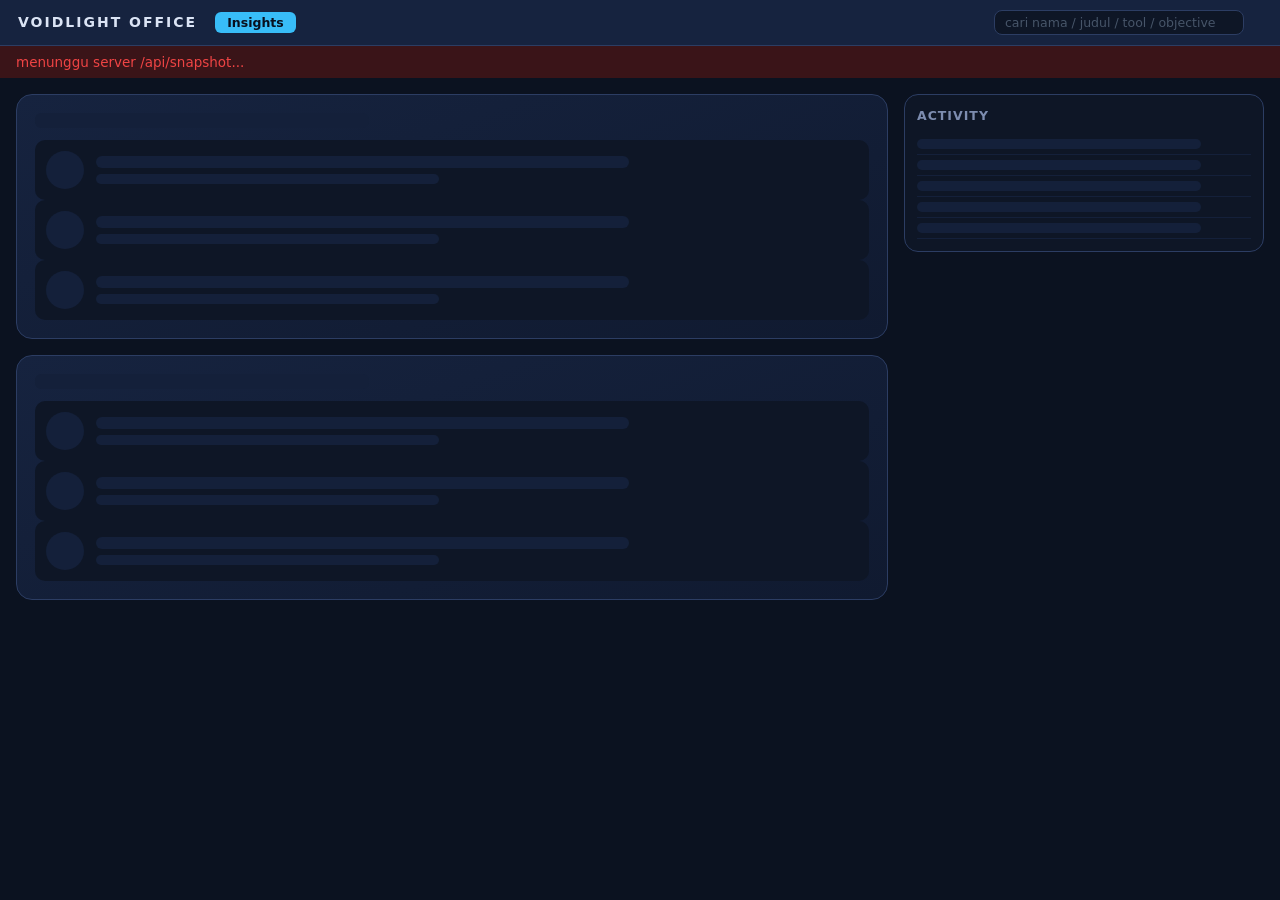
==== commit d8580736: "feat: search global, judul tab dinamis, persist view state - input cari di topbar: filter room/agent" ====
--- a/src/voffice/static/index.html
+++ b/src/voffice/static/index.html
@@ -4,6 +4,7 @@
 <meta charset="utf-8">
 <meta name="viewport" content="width=device-width, initial-scale=1">
 <title>Voidlight Office</title>
+<link rel="icon" href="data:image/svg+xml,%3Csvg xmlns='http://www.w3.org/2000/svg' viewBox='0 0 16 16'%3E%3Ccircle cx='8' cy='8' r='6' fill='%2338bdf8'/%3E%3C/svg%3E">
 <link rel="stylesheet" href="styles.css">
 
 </head>
@@ -13,6 +14,7 @@
     <button class="topbar-btn" onclick="openInsights()">Insights</button>
     <span class="stat" id="stat-working"></span>
     <span class="stat" id="stat-tokens"></span>
+    <input id="search" class="search" type="search" placeholder="cari nama / judul / tool / objective" oninput="onSearch(this.value)">
     <span class="age" id="age"></span>
   </div>
   <div class="banner" id="banner"></div>
--- a/src/voffice/static/styles.css
+++ b/src/voffice/static/styles.css
@@ -10,7 +10,10 @@
 .brand { font-weight: 700; letter-spacing: 2px; font-size: 14px; }
 .stat { color: var(--muted); font-size: var(--fs-md); }
 .stat b { color: var(--text); }
-.age { margin-left: auto; color: var(--muted); font-size: var(--fs-md); }
+.search { margin-left: auto; width: 250px; background: var(--inset); color: var(--text); border: 1px solid var(--line); border-radius: 8px; padding: 4px 10px; font: var(--fs-sm) system-ui, sans-serif; }
+.search::placeholder { color: var(--dim); }
+.search:focus { outline: 1px solid var(--accent); outline-offset: -1px; }
+.age { color: var(--muted); font-size: var(--fs-md); }
 .topbar-btn { background: var(--accent); color: #08101f; border: none; border-radius: 6px; padding: 3px 12px; font: 600 var(--fs-sm) system-ui, sans-serif; cursor: pointer; }
 .topbar-btn:hover { filter: brightness(1.15); }
 .overlay { position: fixed; inset: 0; background: rgba(4, 9, 20, .85); z-index: 20; display: none; overflow: auto; padding: 24px; }
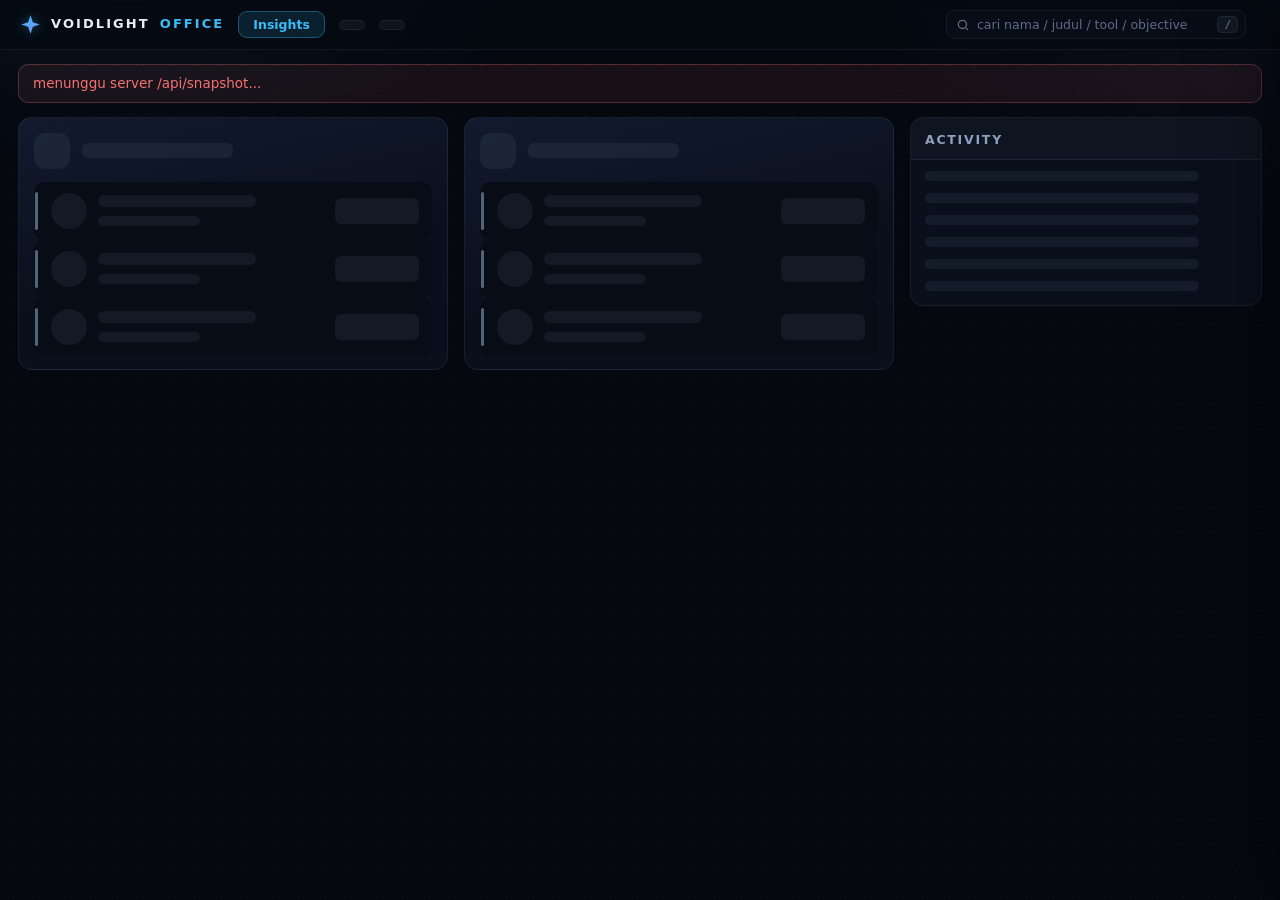
==== commit 4954444d: "feat: redesign UI dashboard, visual system mission control - topbar glassy sticky: brand spark, stat" ====
--- a/src/voffice/static/index.html
+++ b/src/voffice/static/index.html
@@ -4,23 +4,43 @@
 <meta charset="utf-8">
 <meta name="viewport" content="width=device-width, initial-scale=1">
 <title>Voidlight Office</title>
-<link rel="icon" href="data:image/svg+xml,%3Csvg xmlns='http://www.w3.org/2000/svg' viewBox='0 0 16 16'%3E%3Ccircle cx='8' cy='8' r='6' fill='%2338bdf8'/%3E%3C/svg%3E">
+<link rel="icon" href="data:image/svg+xml,%3Csvg xmlns='http://www.w3.org/2000/svg' viewBox='0 0 32 32'%3E%3Cdefs%3E%3ClinearGradient id='g' x1='0' y1='0' x2='1' y2='1'%3E%3Cstop offset='0' stop-color='%2338bdf8'/%3E%3Cstop offset='1' stop-color='%23818cf8'/%3E%3C/linearGradient%3E%3C/defs%3E%3Crect width='32' height='32' rx='8' fill='%2305080f'/%3E%3Cpath d='M16 5l2.8 8.2L27 16l-8.2 2.8L16 27l-2.8-8.2L5 16l8.2-2.8z' fill='url(%23g)'/%3E%3C/svg%3E">
 <link rel="stylesheet" href="styles.css">
 
 </head>
 <body>
   <div class="topbar">
-    <span class="brand">VOIDLIGHT OFFICE</span>
+    <span class="brand">
+      <svg class="brand-mark" viewBox="0 0 24 24" aria-hidden="true">
+        <defs>
+          <linearGradient id="bm-g" x1="0" y1="0" x2="1" y2="1">
+            <stop offset="0" stop-color="#38bdf8"/><stop offset="1" stop-color="#818cf8"/>
+          </linearGradient>
+        </defs>
+        <path d="M12 1.5l2.7 7.8 7.8 2.7-7.8 2.7L12 22.5l-2.7-7.8-7.8-2.7 7.8-2.7z" fill="url(#bm-g)"/>
+      </svg>
+      VOIDLIGHT <b>OFFICE</b>
+    </span>
     <button class="topbar-btn" onclick="openInsights()">Insights</button>
-    <span class="stat" id="stat-working"></span>
-    <span class="stat" id="stat-tokens"></span>
-    <input id="search" class="search" type="search" placeholder="cari nama / judul / tool / objective" oninput="onSearch(this.value)">
+    <span class="stat-pill" id="stat-working"></span>
+    <span class="stat-pill" id="stat-tokens"></span>
+    <span class="stat-models" id="stat-models"></span>
+    <label class="search-wrap">
+      <svg viewBox="0 0 24 24" fill="none" stroke="currentColor" stroke-width="2.2" aria-hidden="true">
+        <circle cx="11" cy="11" r="7"/><path d="M20 20l-3.5-3.5" stroke-linecap="round"/>
+      </svg>
+      <input id="search" class="search" type="search" placeholder="cari nama / judul / tool / objective" oninput="onSearch(this.value)">
+      <kbd>/</kbd>
+    </label>
     <span class="age" id="age"></span>
   </div>
   <div class="banner" id="banner"></div>
   <main>
     <div class="rooms" id="rooms"></div>
-    <div class="feed" id="feed"><h3 id="feed-title">Activity</h3><div id="feed-rows"></div></div>
+    <div class="feed" id="feed">
+      <div class="feed-head"><h3 id="feed-title">Activity</h3><span class="feed-count" id="feed-count"></span></div>
+      <div class="feed-body" id="feed-rows"></div>
+    </div>
   </main>
   <div class="slideover" id="slideover"></div>
   <div class="overlay" id="insights-overlay"></div>
--- a/src/voffice/static/styles.css
+++ b/src/voffice/static/styles.css
@@ -1,114 +1,365 @@
 :root {
-  --bg: #0b1220; --panel: #101a30; --panel-hi: #16233f; --inset: #0e1626;
-  --line: #2c3d63; --text: #dbe4f5; --muted: #7d8db0; --dim: #475569;
-  --green: #22c55e; --yellow: #eab308; --gray: #64748b; --red: #ef4444; --accent: #38bdf8;
-  --fs-xs: 11.5px; --fs-sm: 12.5px; --fs-md: 13.5px; --fs-base: 15px; --fs-lg: 17px;
+  --bg: #05080f;
+  --panel: #0a0f1c;
+  --panel-2: #0d1424;
+  --panel-hi: #111a2e;
+  --inset: #070c16;
+  --line: rgba(148, 163, 184, .10);
+  --line-hi: rgba(148, 163, 184, .22);
+  --text: #e8eef9;
+  --muted: #8ea0bf;
+  --dim: #5c6c8a;
+  --green: #34d399;
+  --yellow: #fbbf24;
+  --gray: #64748b;
+  --red: #f87171;
+  --accent: #38bdf8;
+  --accent-2: #818cf8;
+  --fs-xs: 11.5px; --fs-sm: 12.5px; --fs-md: 13.5px; --fs-base: 14.5px; --fs-lg: 17px;
+  --radius: 14px;
+  --mono: ui-monospace, "Cascadia Mono", Consolas, monospace;
 }
 * { box-sizing: border-box; }
-body { margin: 0; background: var(--bg); color: var(--text); font: var(--fs-base)/1.5 system-ui, "Segoe UI", sans-serif; font-variant-numeric: tabular-nums; }
-.topbar { display: flex; align-items: center; gap: 18px; padding: 10px 18px; background: var(--panel-hi); border-bottom: 1px solid var(--line); }
-.brand { font-weight: 700; letter-spacing: 2px; font-size: 14px; }
-.stat { color: var(--muted); font-size: var(--fs-md); }
-.stat b { color: var(--text); }
-.search { margin-left: auto; width: 250px; background: var(--inset); color: var(--text); border: 1px solid var(--line); border-radius: 8px; padding: 4px 10px; font: var(--fs-sm) system-ui, sans-serif; }
+body {
+  margin: 0; background: var(--bg); color: var(--text);
+  font: var(--fs-base)/1.55 system-ui, "Segoe UI", sans-serif;
+  font-variant-numeric: tabular-nums;
+  -webkit-font-smoothing: antialiased;
+}
+/* latar: glow tipis di dua sudut + dot grid samar, vibe control room */
+body::before {
+  content: ""; position: fixed; inset: 0; z-index: -1; pointer-events: none;
+  background:
+    radial-gradient(640px 320px at 10% -6%, rgba(56, 189, 248, .07), transparent 70%),
+    radial-gradient(760px 420px at 104% -4%, rgba(129, 140, 248, .06), transparent 70%),
+    radial-gradient(rgba(148, 163, 184, .045) 1px, transparent 1.4px);
+  background-size: auto, auto, 26px 26px;
+}
+::-webkit-scrollbar { width: 10px; height: 10px; }
+::-webkit-scrollbar-thumb { background: rgba(148, 163, 184, .16); border-radius: 8px; border: 2px solid transparent; background-clip: content-box; }
+::-webkit-scrollbar-thumb:hover { background-color: rgba(148, 163, 184, .32); }
+::-webkit-scrollbar-track { background: transparent; }
+:focus-visible { outline: 2px solid var(--accent); outline-offset: 2px; border-radius: 4px; }
+
+/* ---------- topbar ---------- */
+.topbar {
+  position: sticky; top: 0; z-index: 15;
+  display: flex; align-items: center; gap: 14px; flex-wrap: wrap;
+  padding: 10px 20px;
+  background: rgba(6, 10, 18, .82);
+  backdrop-filter: blur(14px);
+  border-bottom: 1px solid var(--line);
+}
+.brand { display: flex; align-items: center; gap: 10px; font-weight: 800; letter-spacing: .16em; font-size: 13px; user-select: none; }
+.brand b { color: var(--accent); font-weight: 800; }
+.brand-mark { width: 21px; height: 21px; filter: drop-shadow(0 0 6px rgba(56, 189, 248, .45)); }
+.stat-pill {
+  display: inline-flex; align-items: center; gap: 8px;
+  padding: 4px 12px; border-radius: 999px;
+  background: rgba(148, 163, 184, .07); border: 1px solid var(--line);
+  color: var(--muted); font-size: var(--fs-sm); white-space: nowrap;
+}
+.stat-pill b { color: var(--text); font-weight: 700; }
+.live { width: 7px; height: 7px; border-radius: 50%; background: var(--gray); flex-shrink: 0; }
+.live.on { background: var(--green); box-shadow: 0 0 8px rgba(52, 211, 153, .8); animation: pulse-green 2s ease-out infinite; }
+.stat-models { color: var(--dim); font-size: var(--fs-sm); white-space: nowrap; overflow: hidden; text-overflow: ellipsis; max-width: 320px; }
+.search-wrap { margin-left: auto; position: relative; display: flex; align-items: center; width: 300px; max-width: 100%; }
+.search-wrap svg { position: absolute; left: 10px; width: 14px; height: 14px; color: var(--dim); pointer-events: none; }
+.search {
+  width: 100%; background: var(--inset); color: var(--text);
+  border: 1px solid var(--line); border-radius: 9px;
+  padding: 6px 30px; font: var(--fs-sm) system-ui, sans-serif;
+  transition: border-color .15s, box-shadow .15s;
+}
 .search::placeholder { color: var(--dim); }
-.search:focus { outline: 1px solid var(--accent); outline-offset: -1px; }
-.age { color: var(--muted); font-size: var(--fs-md); }
-.topbar-btn { background: var(--accent); color: #08101f; border: none; border-radius: 6px; padding: 3px 12px; font: 600 var(--fs-sm) system-ui, sans-serif; cursor: pointer; }
-.topbar-btn:hover { filter: brightness(1.15); }
-.overlay { position: fixed; inset: 0; background: rgba(4, 9, 20, .85); z-index: 20; display: none; overflow: auto; padding: 24px; }
-.overlay.open { display: block; }
-.insights { max-width: 980px; margin: 0 auto; background: var(--panel-hi); border: 1px solid var(--accent); border-radius: 16px; padding: 20px; }
-.insights h2 { margin: 0 0 4px; font-size: var(--fs-lg); letter-spacing: 1px; }
-.insights .sub { color: var(--muted); font-size: var(--fs-sm); margin: 0 0 6px; }
-.insights .close { position: sticky; top: 0; float: right; background: none; border: none; color: var(--muted); font-size: 20px; cursor: pointer; }
-.scope-toggle { display: inline-flex; gap: 4px; margin: 10px 0 4px; }
-.scope-toggle button { background: var(--inset); color: var(--muted); border: 1px solid var(--line); border-radius: 8px; padding: 4px 14px; font: var(--fs-sm) system-ui, sans-serif; cursor: pointer; }
-.scope-toggle button.on { color: #08101f; background: var(--accent); border-color: var(--accent); font-weight: 600; }
-.rank h3 { margin: 18px 0 8px; font-size: var(--fs-sm); letter-spacing: 1px; color: var(--muted); text-transform: uppercase; }
-.rank-row { position: relative; display: flex; align-items: baseline; gap: 10px; padding: 6px 10px; border-radius: 8px; font-size: var(--fs-md); color: var(--muted); overflow: hidden; margin-bottom: 3px; }
-.rank-row .bar-bg { position: absolute; inset: 0; background: #16233f; z-index: 0; }
-.rank-row .bar-fill { position: absolute; inset: 0; background: linear-gradient(90deg, rgba(56, 189, 248, .25), rgba(56, 189, 248, .06)); z-index: 0; }
-.rank-row > span { position: relative; z-index: 1; }
-.rank-row .rank-no { color: var(--dim); width: 18px; flex-shrink: 0; }
-.rank-row .who { color: var(--text); font-weight: 600; flex-shrink: 0; }
-.rank-row .total { margin-left: auto; color: var(--text); font-weight: 700; flex-shrink: 0; }
-.rank-row .detail { flex-shrink: 0; }
-.rank-note { color: var(--dim); font-size: var(--fs-xs); margin: 4px 0 0 10px; }
-.insights .empty { color: var(--dim); text-align: center; padding: 40px; }
-.banner { padding: 6px 16px; font-size: var(--fs-md); display: none; }
+.search:focus { outline: none; border-color: var(--accent); box-shadow: 0 0 0 3px rgba(56, 189, 248, .13); }
+.search-wrap kbd {
+  position: absolute; right: 8px; pointer-events: none;
+  font: 600 11px var(--mono); color: var(--dim);
+  background: rgba(148, 163, 184, .08); border: 1px solid var(--line); border-radius: 5px; padding: 1px 6px;
+}
+.age { color: var(--dim); font-size: var(--fs-sm); white-space: nowrap; }
+.topbar-btn {
+  background: rgba(56, 189, 248, .12); color: var(--accent);
+  border: 1px solid rgba(56, 189, 248, .35); border-radius: 9px;
+  padding: 5px 14px; font: 600 var(--fs-sm) system-ui, sans-serif; cursor: pointer;
+  transition: background .15s;
+}
+.topbar-btn:hover { background: rgba(56, 189, 248, .22); }
+
+/* ---------- banner ---------- */
+.banner { margin: 14px 18px -2px; padding: 8px 14px; border-radius: 10px; font-size: var(--fs-md); display: none; border: 1px solid; }
 .banner.show { display: block; }
-.banner.warn { background: #3a2f12; color: var(--yellow); }
-.banner.err { background: #3a1418; color: var(--red); }
-main { display: grid; grid-template-columns: 1fr 360px; gap: 16px; padding: 16px; }
-.rooms { display: grid; grid-template-columns: repeat(auto-fill, minmax(min(480px, 100%), 1fr)); gap: 16px; align-content: start; }
-.room { background: linear-gradient(160deg, var(--panel-hi), var(--panel)); border: 1px solid var(--line); border-radius: 16px; padding: 18px; animation: fade-in .18s ease; }
-.room-head { cursor: pointer; display: flex; align-items: baseline; gap: 12px; margin-bottom: 12px; }
-.room-head:hover .room-name { color: var(--accent); }
-.room-head.active .room-name { color: var(--accent); }
-.room-name { font-weight: 600; }
-.room-obj { color: var(--muted); font-size: var(--fs-sm); flex: 1; overflow: hidden; text-overflow: ellipsis; white-space: nowrap; }
-.room-tok { color: var(--muted); font-size: var(--fs-sm); flex-shrink: 0; }
+.banner.warn { background: rgba(251, 191, 36, .08); color: var(--yellow); border-color: rgba(251, 191, 36, .28); }
+.banner.err { background: rgba(248, 113, 113, .08); color: var(--red); border-color: rgba(248, 113, 113, .28); }
+
+/* ---------- layout ---------- */
+main { display: grid; grid-template-columns: 1fr 352px; gap: 16px; padding: 16px 18px 24px; }
+.rooms { display: grid; grid-template-columns: repeat(auto-fill, minmax(min(430px, 100%), 1fr)); gap: 16px; align-content: start; }
+
+/* ---------- room card ---------- */
+.room {
+  background: linear-gradient(168deg, var(--panel-hi), var(--panel) 58%);
+  border: 1px solid var(--line); border-radius: var(--radius);
+  padding: 15px 15px 13px;
+  animation: fade-in .18s ease;
+  transition: border-color .15s ease;
+}
+.room:hover { border-color: var(--line-hi); }
+.room-head { cursor: pointer; display: flex; align-items: center; gap: 12px; margin-bottom: 13px; min-width: 0; }
+.room-ava {
+  width: 36px; height: 36px; border-radius: 11px; flex-shrink: 0;
+  display: flex; align-items: center; justify-content: center;
+  font-weight: 700; font-size: 15px;
+}
+.room-title { min-width: 0; }
+.room-name { font-weight: 650; font-size: var(--fs-lg); letter-spacing: .01em; line-height: 1.25; transition: color .15s; }
+.room-head:hover .room-name, .room-head.active .room-name { color: var(--accent); }
+.room-obj { color: var(--muted); font-size: var(--fs-sm); overflow: hidden; text-overflow: ellipsis; white-space: nowrap; }
+.room-stats { margin-left: auto; text-align: right; flex-shrink: 0; }
+.room-tok { font: 600 14px var(--mono); color: var(--text); }
+.room-tok span { color: var(--dim); font: 500 var(--fs-xs) system-ui, sans-serif; }
+.room-count { color: var(--dim); font-size: var(--fs-xs); margin-top: 2px; }
+
+/* ---------- agent row ---------- */
 .agents { display: flex; flex-direction: column; gap: 8px; }
-.agent { display: flex; gap: 12px; align-items: center; background: var(--inset); border-radius: 10px; padding: 11px; cursor: pointer; animation: fade-in .18s ease; }
-.agent:hover { outline: 1px solid var(--line); }
-.avatar { width: 38px; height: 38px; border-radius: 50%; border: 2px solid var(--gray); background: #22314f; display: inline-flex; align-items: center; justify-content: center; font-size: var(--fs-sm); flex-shrink: 0; }
-.a-main { flex: 1; min-width: 0; }
-.a-tool { overflow: hidden; text-overflow: ellipsis; white-space: nowrap; }
-.a-meta { color: var(--muted); font-size: var(--fs-sm); }
-.err-chip { display: inline-block; margin-left: 6px; font-size: var(--fs-xs); line-height: 1.6; padding: 0 7px; border-radius: 999px; color: var(--red); background: rgba(239, 68, 68, .12); border: 1px solid rgba(239, 68, 68, .35); }
+.agent {
+  position: relative; display: flex; gap: 11px; align-items: center;
+  background: var(--inset); border: 1px solid transparent; border-radius: 10px;
+  padding: 10px 12px 10px 16px; cursor: pointer;
+  animation: fade-in .18s ease;
+  transition: background .15s, border-color .15s;
+}
+.agent::before {
+  content: ""; position: absolute; left: 0; top: 9px; bottom: 9px; width: 3px;
+  border-radius: 4px; background: var(--st, var(--gray)); opacity: .85;
+}
+.agent:hover { background: #0a1120; border-color: var(--line); }
+.avatar {
+  width: 36px; height: 36px; border-radius: 50%;
+  border: 1.5px solid var(--gray); background: #0d1526;
+  display: inline-flex; align-items: center; justify-content: center;
+  font-size: 12px; font-weight: 700; flex-shrink: 0;
+}
+.a-main { flex: 1; min-width: 0; display: flex; flex-direction: column; gap: 3px; }
+.a-title { font-weight: 600; font-size: var(--fs-md); line-height: 1.35; overflow: hidden; text-overflow: ellipsis; white-space: nowrap; }
+.a-meta { display: flex; align-items: center; gap: 7px; color: var(--muted); font-size: var(--fs-sm); overflow: hidden; white-space: nowrap; }
+.a-meta .sep { width: 3px; height: 3px; border-radius: 50%; background: var(--dim); flex-shrink: 0; }
+.a-meta .m-name { color: var(--text); font-weight: 600; }
+.a-meta .m-st { color: var(--st, var(--muted)); }
+.a-meta .m-model { font-family: var(--mono); font-size: var(--fs-xs); color: var(--dim); overflow: hidden; text-overflow: ellipsis; }
+.a-live { display: flex; align-items: center; gap: 6px; color: var(--dim); font-size: var(--fs-xs); overflow: hidden; white-space: nowrap; }
+.a-live .caret { color: var(--st, var(--accent)); flex-shrink: 0; animation: blink 1.2s ease-in-out infinite; }
+.a-live .tool { overflow: hidden; text-overflow: ellipsis; }
+.a-side { display: flex; flex-direction: column; align-items: flex-end; gap: 2px; flex-shrink: 0; margin-left: 4px; }
+.a-tok { font: 700 13px var(--mono); color: var(--text); line-height: 1.2; }
+.a-tok-sub { font-size: var(--fs-xs); color: var(--dim); }
+.a-spark { margin-top: 3px; opacity: .95; }
+.err-chip {
+  display: inline-block; margin-left: 7px; vertical-align: 1px;
+  font: 600 var(--fs-xs)/1.7 system-ui, sans-serif; padding: 0 8px; border-radius: 999px;
+  color: var(--red); background: rgba(248, 113, 113, .12); border: 1px solid rgba(248, 113, 113, .35);
+}
 .err-text { color: var(--red); }
-.subs { margin-top: 10px; display: flex; gap: 6px; flex-wrap: wrap; }
-.chip { display: inline-flex; align-items: center; gap: 5px; font-size: var(--fs-xs); color: var(--muted); background: var(--inset); border-radius: 999px; padding: 4px 10px; cursor: pointer; }
-.chip.chip-open { color: var(--text); outline: 1px solid var(--line); }
+.bar { height: 3px; background: rgba(148, 163, 184, .12); border-radius: 2px; overflow: hidden; margin-top: 5px; }
+.bar > div { height: 100%; border-radius: 2px; transition: width .3s ease; }
+.dot { width: 8px; height: 8px; border-radius: 50%; flex-shrink: 0; display: inline-block; vertical-align: middle; }
+.feed-empty { padding: 30px 14px; text-align: center; color: var(--dim); font-size: var(--fs-sm); }
+
+/* ---------- subagents ---------- */
+.subs { margin-top: 11px; display: flex; gap: 6px; flex-wrap: wrap; }
 .subs > div { flex: 1 1 100%; }
-.role-badge { display: inline-block; font-size: var(--fs-xs); line-height: 1.6; padding: 0 7px; border-radius: 999px; border: 1px solid var(--line); }
-.sub-rows { margin-top: 6px; display: flex; flex-direction: column; gap: 4px; animation: fade-in .15s ease; }
-.sub-row { display: flex; align-items: center; gap: 8px; background: var(--inset); border-radius: 8px; padding: 5px 9px; font-size: var(--fs-sm); color: var(--muted); cursor: pointer; }
-.sub-row:hover { outline: 1px solid var(--line); }
-.sub-row .who { color: var(--text); }
-.sub-row .dot { margin-top: 0; }
+.chip {
+  display: inline-flex; align-items: center; gap: 5px;
+  font-size: var(--fs-xs); color: var(--muted);
+  background: rgba(148, 163, 184, .06); border: 1px solid transparent;
+  border-radius: 999px; padding: 4px 11px; cursor: pointer;
+  transition: color .15s, border-color .15s;
+}
+.chip:hover { color: var(--text); border-color: var(--line-hi); }
+.chip.chip-open { color: var(--text); border-color: var(--accent); }
 .chip i { width: 8px; height: 8px; border-radius: 50%; display: inline-block; }
-.bar { height: 7px; background: #22314f; border-radius: 3px; overflow: hidden; margin-top: 12px; }
-.bar > div { height: 100%; border-radius: 3px; transition: width .3s ease; }
-.feed { background: var(--inset); border: 1px solid var(--line); border-radius: 14px; padding: 12px; max-height: calc(100vh - 100px); overflow: auto; align-self: start; }
-.feed h3 { margin: 0 0 8px; font-size: var(--fs-sm); letter-spacing: 1px; color: var(--muted); text-transform: uppercase; }
-.feed-title { color: var(--accent); }
-.feed-row { display: flex; gap: 8px; align-items: flex-start; font-size: var(--fs-sm); padding: 5px 0; color: var(--muted); border-bottom: 1px solid #14203a; }
-.feed-row .who { color: var(--text); flex-shrink: 0; }
-.dot { width: 8px; height: 8px; border-radius: 50%; margin-top: 6px; flex-shrink: 0; display: inline-block; }
-.empty { color: var(--dim); padding: 60px 20px; text-align: center; }
+.sub-rows { margin-top: 7px; display: flex; flex-direction: column; gap: 4px; animation: fade-in .15s ease; }
+.sub-row {
+  display: flex; align-items: center; gap: 8px;
+  background: rgba(148, 163, 184, .05); border-radius: 8px;
+  padding: 5px 10px; font-size: var(--fs-sm); color: var(--muted); cursor: pointer;
+  transition: background .15s;
+}
+.sub-row:hover { background: rgba(148, 163, 184, .1); }
+.sub-row .who { color: var(--text); font-weight: 600; }
+.sub-row .tok { margin-left: auto; font-family: var(--mono); font-size: var(--fs-xs); color: var(--dim); }
+.role-badge {
+  display: inline-block; font-size: var(--fs-xs); line-height: 1.6;
+  padding: 0 8px; border-radius: 999px; border: 1px solid var(--line);
+}
+.room-empty {
+  border: 1px dashed var(--line-hi); border-radius: 10px;
+  padding: 14px; text-align: center; color: var(--dim); font-size: var(--fs-sm);
+}
+
+/* ---------- activity feed ---------- */
+.feed {
+  background: var(--panel); border: 1px solid var(--line); border-radius: var(--radius);
+  display: flex; flex-direction: column; overflow: hidden;
+  max-height: calc(100vh - 96px); position: sticky; top: 14px; align-self: start;
+}
+.feed-head {
+  display: flex; align-items: center; gap: 9px;
+  padding: 12px 14px 10px; border-bottom: 1px solid var(--line);
+  background: rgba(148, 163, 184, .03);
+}
+.feed-head h3 { margin: 0; font-size: var(--fs-sm); font-weight: 700; letter-spacing: .14em; color: var(--muted); text-transform: uppercase; }
+.feed-head .feed-title { color: var(--accent); }
+.feed-count { margin-left: auto; display: inline-flex; align-items: center; gap: 6px; font: 600 var(--fs-xs) var(--mono); color: var(--dim); }
+.feed-count .live.on { animation: none; }
+.feed-body { overflow: auto; padding: 5px 6px 8px; flex: 1; min-height: 0; }
+.feed-row {
+  display: flex; align-items: center; gap: 9px;
+  padding: 6px 8px; border-radius: 8px;
+  font-size: var(--fs-sm); color: var(--muted);
+  animation: fade-in .15s ease;
+}
+.feed-row:hover { background: rgba(148, 163, 184, .07); }
+.feed-time { font: 600 var(--fs-xs) var(--mono); color: var(--dim); width: 36px; text-align: right; flex-shrink: 0; }
+.feed-row .dot { margin: 0; flex-shrink: 0; }
+.feed-row .who { color: var(--text); font-weight: 600; flex-shrink: 0; }
+.feed-row .froom { color: var(--dim); font-size: var(--fs-xs); flex-shrink: 1; overflow: hidden; text-overflow: ellipsis; white-space: nowrap; max-width: 108px; }
+.feed-row .ftool { flex: 1; min-width: 0; overflow: hidden; text-overflow: ellipsis; white-space: nowrap; }
+.feed-row .fdur { font: 500 var(--fs-xs) var(--mono); color: var(--dim); flex-shrink: 0; }
+
+/* ---------- empty & skeleton ---------- */
+.empty { color: var(--dim); padding: 70px 20px; text-align: center; grid-column: 1 / -1; }
+.empty svg { opacity: .45; margin-bottom: 12px; }
 .empty-title { color: var(--muted); font-size: var(--fs-md); margin-bottom: 4px; }
 .empty-sub { font-size: var(--fs-sm); }
-.skeleton { position: relative; overflow: hidden; background: #14203a; border-radius: 6px; }
-.skeleton::after { content: ""; position: absolute; inset: 0; transform: translateX(-100%); background: linear-gradient(90deg, transparent, rgba(219, 228, 245, .07), transparent); animation: shimmer 1.4s infinite; }
+.skeleton { position: relative; overflow: hidden; background: rgba(148, 163, 184, .09); border-radius: 6px; }
+.skeleton::after {
+  content: ""; position: absolute; inset: 0; transform: translateX(-100%);
+  background: linear-gradient(90deg, transparent, rgba(232, 238, 249, .07), transparent);
+  animation: shimmer 1.4s infinite;
+}
+.skel-ava { width: 36px; height: 36px; border-radius: 50%; flex-shrink: 0; }
+.skel-spark { width: 84px; height: 26px; flex-shrink: 0; }
 .skel-loading { min-height: 44px; position: relative; overflow: hidden; }
-.skel-loading::after { content: ""; position: absolute; inset: 0; transform: translateX(-100%); background: linear-gradient(90deg, transparent, rgba(219, 228, 245, .07), transparent); animation: shimmer 1.4s infinite; }
-.slideover { position: fixed; top: 0; right: 0; height: 100%; width: 440px; max-width: 90vw; background: var(--panel-hi); border-left: 1px solid var(--accent); padding: 16px; overflow: auto; transform: translateX(105%); transition: transform .15s; z-index: 10; }
+
+/* ---------- slideover ---------- */
+.slideover {
+  position: fixed; top: 0; right: 0; height: 100%; width: 460px; max-width: 92vw;
+  background: rgba(9, 14, 26, .97); backdrop-filter: blur(16px);
+  border-left: 1px solid var(--line-hi);
+  box-shadow: -28px 0 64px rgba(0, 0, 0, .5);
+  padding: 18px 20px 28px; overflow: auto;
+  transform: translateX(105%); transition: transform .18s ease; z-index: 20;
+}
 .slideover.open { transform: none; }
-.slideover h2 { margin: 0 0 10px; font-size: var(--fs-lg); display: flex; align-items: center; gap: 8px; }
-.slideover .close { position: absolute; top: 10px; right: 12px; background: none; border: none; color: var(--muted); font-size: 18px; cursor: pointer; }
-.kv { color: var(--muted); font-size: var(--fs-md); margin: 3px 0; }
-.kv b { color: var(--text); }
-.list { margin-top: 14px; }
-.list h4 { margin: 0 0 6px; font-size: var(--fs-sm); color: var(--muted); text-transform: uppercase; letter-spacing: 1px; }
-.list-row { display: flex; justify-content: space-between; gap: 8px; font-size: var(--fs-md); padding: 4px 0; color: var(--muted); border-bottom: 1px solid #14203a; }
+.slideover .close, .insights .close {
+  background: rgba(148, 163, 184, .08); border: 1px solid var(--line);
+  color: var(--muted); width: 28px; height: 28px; border-radius: 8px;
+  font-size: 15px; line-height: 1; cursor: pointer; transition: color .15s, border-color .15s;
+}
+.slideover .close:hover, .insights .close:hover { color: var(--text); border-color: var(--line-hi); }
+.slideover .close { position: absolute; top: 14px; right: 14px; }
+.slideover h2 { margin: 0 0 4px; font-size: var(--fs-lg); line-height: 1.3; display: flex; align-items: center; gap: 10px; padding-right: 36px; }
+.slideover h2 .avatar { width: 42px; height: 42px; font-size: 14px; }
+.so-sub { display: flex; align-items: center; gap: 8px; flex-wrap: wrap; margin: 0 0 14px; color: var(--muted); font-size: var(--fs-sm); }
+.kv-grid { display: grid; grid-template-columns: 1fr 1fr; gap: 8px; margin: 0 0 6px; }
+.kv {
+  background: var(--inset); border: 1px solid var(--line); border-radius: 10px;
+  padding: 8px 11px; font-size: var(--fs-sm); color: var(--muted); min-width: 0;
+}
+.kv b { color: var(--text); display: block; margin-top: 1px; overflow: hidden; text-overflow: ellipsis; white-space: nowrap; }
+.kv .kv-label { font-size: var(--fs-xs); text-transform: uppercase; letter-spacing: .09em; color: var(--dim); }
+.kv.wide { grid-column: 1 / -1; }
+.kv.wide b { white-space: normal; }
+.list { margin-top: 16px; }
+.list h4 {
+  margin: 0 0 7px; font-size: var(--fs-xs); font-weight: 700;
+  color: var(--dim); text-transform: uppercase; letter-spacing: .13em;
+}
+.list-row {
+  display: flex; justify-content: space-between; align-items: center; gap: 10px;
+  font-size: var(--fs-md); padding: 7px 9px; color: var(--muted); border-radius: 8px;
+}
+.list-row:hover { background: rgba(148, 163, 184, .06); }
+.list-row .mono { font-family: var(--mono); font-size: var(--fs-sm); }
 .acc-head { cursor: pointer; }
 .acc-head:hover { color: var(--text); }
 .chev { color: var(--dim); }
-.content { animation: fade-in .15s ease; }
-.content-label { font-size: var(--fs-xs); letter-spacing: 1px; text-transform: uppercase; color: var(--dim); margin-top: 8px; }
-.pre { margin: 4px 0 0; background: var(--inset); border-radius: 6px; padding: 8px; font: 12px/1.5 ui-monospace, Consolas, monospace; white-space: pre-wrap; word-break: break-word; max-height: 240px; overflow: auto; color: var(--muted); }
+.content { animation: fade-in .15s ease; padding: 0 4px 4px; }
+.content-label { font-size: var(--fs-xs); letter-spacing: .09em; text-transform: uppercase; color: var(--dim); margin-top: 8px; }
+.pre {
+  margin: 4px 0 0; background: var(--inset); border: 1px solid var(--line); border-radius: 8px;
+  padding: 9px 11px; font: 12px/1.55 var(--mono);
+  white-space: pre-wrap; word-break: break-word; max-height: 240px; overflow: auto; color: var(--muted);
+}
+
+/* ---------- insights overlay ---------- */
+.overlay {
+  position: fixed; inset: 0; background: rgba(3, 6, 12, .72); backdrop-filter: blur(8px);
+  z-index: 30; display: none; overflow: auto; padding: 40px 24px;
+}
+.overlay.open { display: flex; align-items: flex-start; justify-content: center; }
+.insights {
+  width: 100%; max-width: 880px;
+  background: var(--panel-2); border: 1px solid var(--line-hi); border-radius: 18px;
+  padding: 24px; box-shadow: 0 32px 90px rgba(0, 0, 0, .55);
+  animation: fade-in .18s ease;
+}
+.insights h2 { margin: 0 0 4px; font-size: var(--fs-lg); letter-spacing: .06em; }
+.insights .sub { color: var(--muted); font-size: var(--fs-sm); margin: 0 0 6px; }
+.insights .close { position: sticky; top: 0; float: right; }
+.scope-toggle { display: inline-flex; gap: 5px; margin: 12px 0 4px; }
+.scope-toggle button {
+  background: var(--inset); color: var(--muted); border: 1px solid var(--line);
+  border-radius: 9px; padding: 5px 15px; font: var(--fs-sm) system-ui, sans-serif; cursor: pointer;
+  transition: color .15s, background .15s;
+}
+.scope-toggle button:hover { color: var(--text); }
+.scope-toggle button.on { color: #07101e; background: var(--accent); border-color: var(--accent); font-weight: 600; }
+.rank h3 {
+  margin: 20px 0 9px; font-size: var(--fs-xs); font-weight: 700;
+  letter-spacing: .13em; color: var(--dim); text-transform: uppercase;
+}
+.rank-row {
+  position: relative; display: flex; align-items: center; gap: 10px;
+  padding: 8px 12px; border-radius: 10px; font-size: var(--fs-md); color: var(--muted);
+  overflow: hidden; margin-bottom: 4px;
+  background: var(--inset); border: 1px solid var(--line);
+}
+.rank-row .bar-bg { position: absolute; inset: 0; background: transparent; z-index: 0; }
+.rank-row .bar-fill {
+  position: absolute; inset: 0; z-index: 0;
+  background: linear-gradient(90deg, rgba(56, 189, 248, .17), rgba(129, 140, 248, .05) 80%);
+}
+.rank-row > * { position: relative; z-index: 1; }
+.rank-row .rank-no {
+  width: 22px; height: 22px; border-radius: 7px; flex-shrink: 0;
+  background: rgba(148, 163, 184, .1); color: var(--dim);
+  font: 700 var(--fs-xs) var(--mono);
+  display: inline-flex; align-items: center; justify-content: center;
+}
+.rank-row .who { color: var(--text); font-weight: 600; flex-shrink: 0; }
+.rank-row .total { margin-left: auto; color: var(--text); font-weight: 700; font-family: var(--mono); font-size: var(--fs-sm); flex-shrink: 0; }
+.rank-row .detail { flex-shrink: 0; overflow: hidden; text-overflow: ellipsis; white-space: nowrap; }
+.rank-note { color: var(--dim); font-size: var(--fs-xs); margin: 4px 0 0 10px; }
+.insights .empty { color: var(--dim); text-align: center; padding: 40px; }
+
+/* ---------- animasi ---------- */
 @keyframes fade-in { from { opacity: 0; transform: translateY(2px); } to { opacity: 1; transform: none; } }
 @keyframes shimmer { to { transform: translateX(100%); } }
-@keyframes pulse-green { 0% { box-shadow: 0 0 0 0 rgba(34, 197, 94, .5); } 70%, 100% { box-shadow: 0 0 0 7px rgba(34, 197, 94, 0); } }
-@keyframes pulse-yellow { 0% { box-shadow: 0 0 0 0 rgba(234, 179, 8, .5); } 70%, 100% { box-shadow: 0 0 0 7px rgba(234, 179, 8, 0); } }
+@keyframes pulse-green { 0% { box-shadow: 0 0 0 0 rgba(52, 211, 153, .45); } 70%, 100% { box-shadow: 0 0 0 7px rgba(52, 211, 153, 0); } }
+@keyframes pulse-yellow { 0% { box-shadow: 0 0 0 0 rgba(251, 191, 36, .45); } 70%, 100% { box-shadow: 0 0 0 7px rgba(251, 191, 36, 0); } }
+@keyframes blink { 0%, 100% { opacity: 1; } 50% { opacity: .35; } }
 .pulse-kerja { animation: pulse-green 2s ease-out infinite; }
 .pulse-running { animation: pulse-yellow 1.8s ease-out infinite; }
+
+/* ---------- responsive ---------- */
 @media (max-width: 980px) {
   main { grid-template-columns: 1fr; }
-  .feed { max-height: 420px; }
-  .topbar { flex-wrap: wrap; }
+  .feed { max-height: 440px; position: static; }
+  .search-wrap { order: 10; width: 100%; margin-left: 0; }
+  .stat-models { display: none; }
 }
 @media (prefers-reduced-motion: reduce) {
   * { animation: none !important; transition: none !important; }
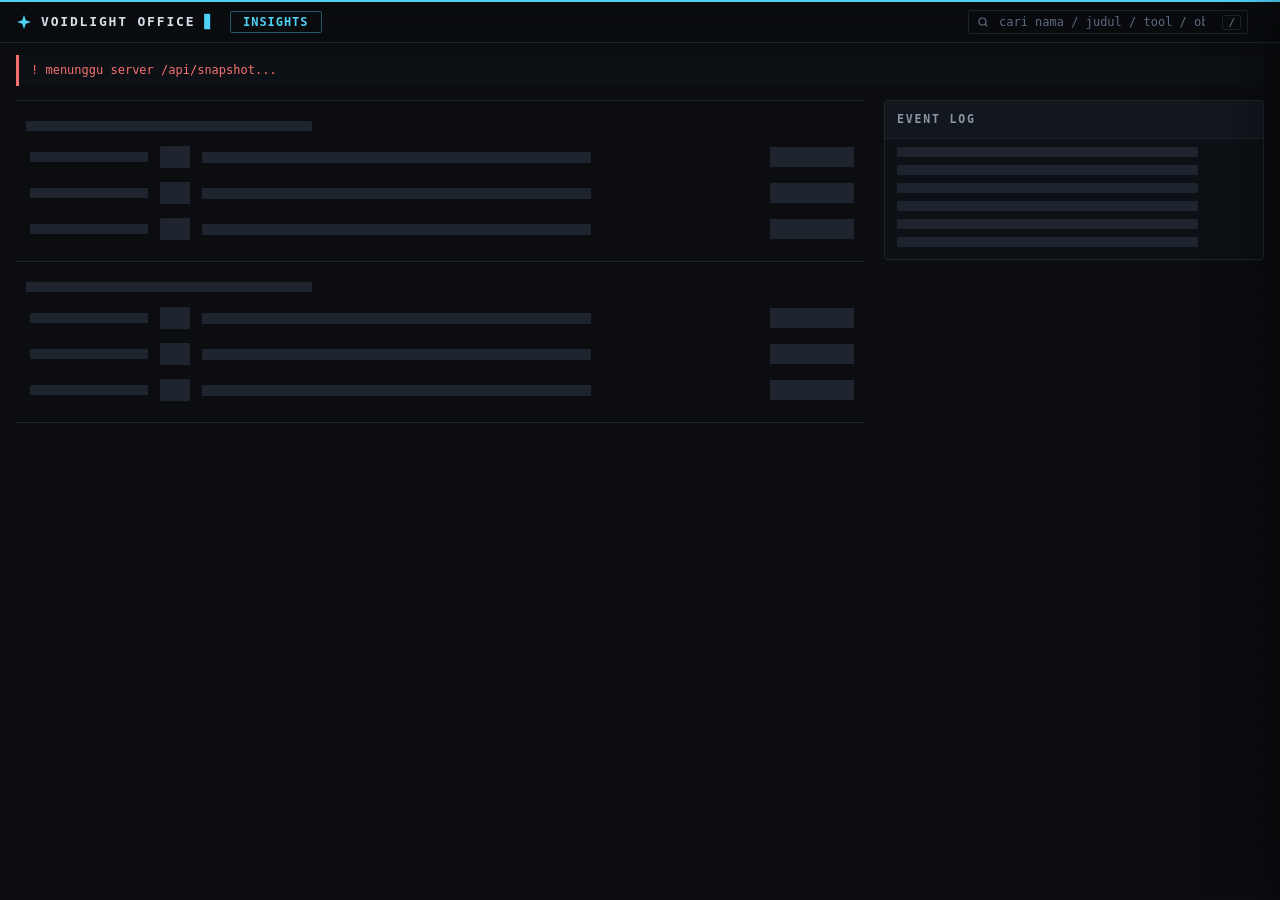
==== commit 70ec8da5: "feat: redesign UI versi ops console, ganti visual system Arah baru yang jauh dari design card sebelu" ====
--- a/src/voffice/static/index.html
+++ b/src/voffice/static/index.html
@@ -4,43 +4,38 @@
 <meta charset="utf-8">
 <meta name="viewport" content="width=device-width, initial-scale=1">
 <title>Voidlight Office</title>
-<link rel="icon" href="data:image/svg+xml,%3Csvg xmlns='http://www.w3.org/2000/svg' viewBox='0 0 32 32'%3E%3Cdefs%3E%3ClinearGradient id='g' x1='0' y1='0' x2='1' y2='1'%3E%3Cstop offset='0' stop-color='%2338bdf8'/%3E%3Cstop offset='1' stop-color='%23818cf8'/%3E%3C/linearGradient%3E%3C/defs%3E%3Crect width='32' height='32' rx='8' fill='%2305080f'/%3E%3Cpath d='M16 5l2.8 8.2L27 16l-8.2 2.8L16 27l-2.8-8.2L5 16l8.2-2.8z' fill='url(%23g)'/%3E%3C/svg%3E">
+<link rel="icon" href="data:image/svg+xml,%3Csvg xmlns='http://www.w3.org/2000/svg' viewBox='0 0 32 32'%3E%3Crect width='32' height='32' rx='4' fill='%230a0c0f'/%3E%3Cpath d='M16 5l2.8 8.2L27 16l-8.2 2.8L16 27l-2.8-8.2L5 16l8.2-2.8z' fill='%234fd0f7'/%3E%3C/svg%3E">
 <link rel="stylesheet" href="styles.css">
 
 </head>
 <body>
-  <div class="topbar">
+  <header class="statusline">
     <span class="brand">
       <svg class="brand-mark" viewBox="0 0 24 24" aria-hidden="true">
-        <defs>
-          <linearGradient id="bm-g" x1="0" y1="0" x2="1" y2="1">
-            <stop offset="0" stop-color="#38bdf8"/><stop offset="1" stop-color="#818cf8"/>
-          </linearGradient>
-        </defs>
-        <path d="M12 1.5l2.7 7.8 7.8 2.7-7.8 2.7L12 22.5l-2.7-7.8-7.8-2.7 7.8-2.7z" fill="url(#bm-g)"/>
+        <path d="M12 1.5l2.7 7.8 7.8 2.7-7.8 2.7L12 22.5l-2.7-7.8-7.8-2.7 7.8-2.7z" fill="#4fd0f7"/>
       </svg>
-      VOIDLIGHT <b>OFFICE</b>
+      VOIDLIGHT OFFICE<span class="cursor">▊</span>
     </span>
-    <button class="topbar-btn" onclick="openInsights()">Insights</button>
-    <span class="stat-pill" id="stat-working"></span>
-    <span class="stat-pill" id="stat-tokens"></span>
-    <span class="stat-models" id="stat-models"></span>
+    <button class="btn" onclick="openInsights()">Insights</button>
+    <span class="seg" id="stat-working"></span>
+    <span class="seg" id="stat-tokens"></span>
+    <span class="seg dim" id="stat-models"></span>
     <label class="search-wrap">
-      <svg viewBox="0 0 24 24" fill="none" stroke="currentColor" stroke-width="2.2" aria-hidden="true">
+      <svg viewBox="0 0 24 24" fill="none" stroke="currentColor" stroke-width="2.4" aria-hidden="true">
         <circle cx="11" cy="11" r="7"/><path d="M20 20l-3.5-3.5" stroke-linecap="round"/>
       </svg>
       <input id="search" class="search" type="search" placeholder="cari nama / judul / tool / objective" oninput="onSearch(this.value)">
       <kbd>/</kbd>
     </label>
     <span class="age" id="age"></span>
-  </div>
+  </header>
   <div class="banner" id="banner"></div>
   <main>
-    <div class="rooms" id="rooms"></div>
-    <div class="feed" id="feed">
-      <div class="feed-head"><h3 id="feed-title">Activity</h3><span class="feed-count" id="feed-count"></span></div>
-      <div class="feed-body" id="feed-rows"></div>
-    </div>
+    <section class="board" id="rooms"></section>
+    <aside class="log" id="feed">
+      <div class="log-head"><h3 id="feed-title">Event Log</h3><span class="feed-count" id="feed-count"></span></div>
+      <div class="log-body" id="feed-rows"></div>
+    </aside>
   </main>
   <div class="slideover" id="slideover"></div>
   <div class="overlay" id="insights-overlay"></div>
--- a/src/voffice/static/styles.css
+++ b/src/voffice/static/styles.css
@@ -1,365 +1,330 @@
 :root {
-  --bg: #05080f;
-  --panel: #0a0f1c;
-  --panel-2: #0d1424;
-  --panel-hi: #111a2e;
-  --inset: #070c16;
-  --line: rgba(148, 163, 184, .10);
-  --line-hi: rgba(148, 163, 184, .22);
-  --text: #e8eef9;
-  --muted: #8ea0bf;
-  --dim: #5c6c8a;
-  --green: #34d399;
+  --bg: #0a0c0f;
+  --panel: #0d1014;
+  --panel-hi: #12161d;
+  --inset: #080a0d;
+  --line: #1d242e;
+  --line-hi: #2c3644;
+  --text: #d9dfe8;
+  --muted: #8b96a6;
+  --dim: #5c6a80;
+  --green: #4ade80;
   --yellow: #fbbf24;
-  --gray: #64748b;
+  --gray: #6b7686;
   --red: #f87171;
-  --accent: #38bdf8;
-  --accent-2: #818cf8;
-  --fs-xs: 11.5px; --fs-sm: 12.5px; --fs-md: 13.5px; --fs-base: 14.5px; --fs-lg: 17px;
-  --radius: 14px;
-  --mono: ui-monospace, "Cascadia Mono", Consolas, monospace;
+  --accent: #4fd0f7;
+  --accent-bg: rgba(79, 208, 247, .10);
+  --fs-xs: 11.5px; --fs-sm: 12px; --fs-md: 13px; --fs-base: 13px; --fs-lg: 15px;
+  --mono: ui-monospace, "Cascadia Mono", "JetBrains Mono", Consolas, monospace;
 }
 * { box-sizing: border-box; }
 body {
   margin: 0; background: var(--bg); color: var(--text);
-  font: var(--fs-base)/1.55 system-ui, "Segoe UI", sans-serif;
-  font-variant-numeric: tabular-nums;
-  -webkit-font-smoothing: antialiased;
-}
-/* latar: glow tipis di dua sudut + dot grid samar, vibe control room */
+  font: var(--fs-base)/1.6 var(--mono);
+}
+/* scanline samar: tekstur CRT tipis, gak ganggu kontras */
 body::before {
   content: ""; position: fixed; inset: 0; z-index: -1; pointer-events: none;
-  background:
-    radial-gradient(640px 320px at 10% -6%, rgba(56, 189, 248, .07), transparent 70%),
-    radial-gradient(760px 420px at 104% -4%, rgba(129, 140, 248, .06), transparent 70%),
-    radial-gradient(rgba(148, 163, 184, .045) 1px, transparent 1.4px);
-  background-size: auto, auto, 26px 26px;
+  background: repeating-linear-gradient(0deg, rgba(255, 255, 255, .012) 0 1px, transparent 1px 3px);
 }
 ::-webkit-scrollbar { width: 10px; height: 10px; }
-::-webkit-scrollbar-thumb { background: rgba(148, 163, 184, .16); border-radius: 8px; border: 2px solid transparent; background-clip: content-box; }
-::-webkit-scrollbar-thumb:hover { background-color: rgba(148, 163, 184, .32); }
+::-webkit-scrollbar-thumb { background: var(--line-hi); border: 2px solid transparent; background-clip: content-box; }
+::-webkit-scrollbar-thumb:hover { background: var(--dim); background-clip: content-box; }
 ::-webkit-scrollbar-track { background: transparent; }
-:focus-visible { outline: 2px solid var(--accent); outline-offset: 2px; border-radius: 4px; }
-
-/* ---------- topbar ---------- */
-.topbar {
+::selection { background: var(--accent-bg); color: var(--text); }
+:focus-visible { outline: 1px solid var(--accent); outline-offset: 1px; }
+b { font-weight: 700; }
+
+/* ---------- statusline (tmux style) ---------- */
+.statusline {
   position: sticky; top: 0; z-index: 15;
-  display: flex; align-items: center; gap: 14px; flex-wrap: wrap;
-  padding: 10px 20px;
-  background: rgba(6, 10, 18, .82);
-  backdrop-filter: blur(14px);
+  display: flex; align-items: center; gap: 16px; flex-wrap: wrap;
+  padding: 8px 16px;
+  background: rgba(10, 12, 15, .92); backdrop-filter: blur(10px);
   border-bottom: 1px solid var(--line);
-}
-.brand { display: flex; align-items: center; gap: 10px; font-weight: 800; letter-spacing: .16em; font-size: 13px; user-select: none; }
-.brand b { color: var(--accent); font-weight: 800; }
-.brand-mark { width: 21px; height: 21px; filter: drop-shadow(0 0 6px rgba(56, 189, 248, .45)); }
-.stat-pill {
+  border-top: 2px solid var(--accent);
+}
+.brand { display: flex; align-items: center; gap: 9px; font-weight: 700; letter-spacing: .14em; font-size: var(--fs-md); user-select: none; }
+.brand-mark { width: 16px; height: 16px; }
+.cursor { color: var(--accent); animation: blink 1.1s steps(1) infinite; font-weight: 400; }
+.btn {
+  background: none; color: var(--accent); border: 1px solid rgba(79, 208, 247, .4);
+  border-radius: 2px; padding: 3px 12px; font: 600 var(--fs-sm) var(--mono);
+  letter-spacing: .08em; text-transform: uppercase; cursor: pointer; transition: background .12s;
+}
+.btn:hover { background: var(--accent-bg); }
+.seg {
   display: inline-flex; align-items: center; gap: 8px;
-  padding: 4px 12px; border-radius: 999px;
-  background: rgba(148, 163, 184, .07); border: 1px solid var(--line);
-  color: var(--muted); font-size: var(--fs-sm); white-space: nowrap;
-}
-.stat-pill b { color: var(--text); font-weight: 700; }
-.live { width: 7px; height: 7px; border-radius: 50%; background: var(--gray); flex-shrink: 0; }
-.live.on { background: var(--green); box-shadow: 0 0 8px rgba(52, 211, 153, .8); animation: pulse-green 2s ease-out infinite; }
-.stat-models { color: var(--dim); font-size: var(--fs-sm); white-space: nowrap; overflow: hidden; text-overflow: ellipsis; max-width: 320px; }
-.search-wrap { margin-left: auto; position: relative; display: flex; align-items: center; width: 300px; max-width: 100%; }
-.search-wrap svg { position: absolute; left: 10px; width: 14px; height: 14px; color: var(--dim); pointer-events: none; }
+  color: var(--muted); font-size: var(--fs-sm); letter-spacing: .08em;
+  text-transform: uppercase; white-space: nowrap;
+}
+.seg b { color: var(--text); }
+.seg.dim { color: var(--dim); text-transform: none; letter-spacing: 0; overflow: hidden; text-overflow: ellipsis; max-width: 300px; }
+.lamp { width: 8px; height: 8px; border-radius: 50%; background: var(--gray); flex-shrink: 0; display: inline-block; }
+.lamp.on { background: var(--green); box-shadow: 0 0 7px rgba(74, 222, 128, .8); animation: pulse-green 2s ease-out infinite; }
+.search-wrap { margin-left: auto; position: relative; display: flex; align-items: center; width: 280px; max-width: 100%; }
+.search-wrap svg { position: absolute; left: 9px; width: 12px; height: 12px; color: var(--dim); pointer-events: none; }
 .search {
   width: 100%; background: var(--inset); color: var(--text);
-  border: 1px solid var(--line); border-radius: 9px;
-  padding: 6px 30px; font: var(--fs-sm) system-ui, sans-serif;
-  transition: border-color .15s, box-shadow .15s;
+  border: 1px solid var(--line); border-radius: 2px;
+  padding: 4px 30px; font: var(--fs-sm) var(--mono);
+  transition: border-color .12s;
 }
 .search::placeholder { color: var(--dim); }
-.search:focus { outline: none; border-color: var(--accent); box-shadow: 0 0 0 3px rgba(56, 189, 248, .13); }
+.search:focus { outline: none; border-color: var(--accent); }
 .search-wrap kbd {
-  position: absolute; right: 8px; pointer-events: none;
+  position: absolute; right: 7px; pointer-events: none;
   font: 600 11px var(--mono); color: var(--dim);
-  background: rgba(148, 163, 184, .08); border: 1px solid var(--line); border-radius: 5px; padding: 1px 6px;
-}
-.age { color: var(--dim); font-size: var(--fs-sm); white-space: nowrap; }
-.topbar-btn {
-  background: rgba(56, 189, 248, .12); color: var(--accent);
-  border: 1px solid rgba(56, 189, 248, .35); border-radius: 9px;
-  padding: 5px 14px; font: 600 var(--fs-sm) system-ui, sans-serif; cursor: pointer;
-  transition: background .15s;
-}
-.topbar-btn:hover { background: rgba(56, 189, 248, .22); }
+  border: 1px solid var(--line); border-radius: 2px; padding: 0 5px;
+}
+.age { color: var(--dim); font-size: var(--fs-xs); letter-spacing: .06em; text-transform: uppercase; white-space: nowrap; }
 
 /* ---------- banner ---------- */
-.banner { margin: 14px 18px -2px; padding: 8px 14px; border-radius: 10px; font-size: var(--fs-md); display: none; border: 1px solid; }
+.banner { margin: 12px 16px 0; padding: 6px 12px; font-size: var(--fs-sm); display: none; border-left: 3px solid; background: var(--panel); }
 .banner.show { display: block; }
-.banner.warn { background: rgba(251, 191, 36, .08); color: var(--yellow); border-color: rgba(251, 191, 36, .28); }
-.banner.err { background: rgba(248, 113, 113, .08); color: var(--red); border-color: rgba(248, 113, 113, .28); }
+.banner.warn { color: var(--yellow); border-color: var(--yellow); }
+.banner.err { color: var(--red); border-color: var(--red); }
 
 /* ---------- layout ---------- */
-main { display: grid; grid-template-columns: 1fr 352px; gap: 16px; padding: 16px 18px 24px; }
-.rooms { display: grid; grid-template-columns: repeat(auto-fill, minmax(min(430px, 100%), 1fr)); gap: 16px; align-content: start; }
-
-/* ---------- room card ---------- */
-.room {
-  background: linear-gradient(168deg, var(--panel-hi), var(--panel) 58%);
-  border: 1px solid var(--line); border-radius: var(--radius);
-  padding: 15px 15px 13px;
-  animation: fade-in .18s ease;
-  transition: border-color .15s ease;
-}
-.room:hover { border-color: var(--line-hi); }
-.room-head { cursor: pointer; display: flex; align-items: center; gap: 12px; margin-bottom: 13px; min-width: 0; }
-.room-ava {
-  width: 36px; height: 36px; border-radius: 11px; flex-shrink: 0;
-  display: flex; align-items: center; justify-content: center;
-  font-weight: 700; font-size: 15px;
-}
-.room-title { min-width: 0; }
-.room-name { font-weight: 650; font-size: var(--fs-lg); letter-spacing: .01em; line-height: 1.25; transition: color .15s; }
+main { display: grid; grid-template-columns: minmax(0, 1fr) 380px; gap: 0 20px; padding: 14px 16px 26px; }
+.board { min-width: 0; }
+
+/* ---------- room section (ledger) ---------- */
+.room { border-top: 1px solid var(--line); padding: 12px 4px 14px; animation: fade-in .16s ease; }
+.room:last-child { border-bottom: 1px solid var(--line); }
+.room-head { display: flex; align-items: baseline; gap: 10px; cursor: pointer; min-width: 0; margin-bottom: 8px; }
+.room-mark { color: var(--dim); font-size: 10px; transition: color .12s; }
+.room-head:hover .room-mark, .room-head.active .room-mark { color: var(--accent); }
+.room-name { font-weight: 700; font-size: var(--fs-lg); letter-spacing: .04em; text-transform: uppercase; transition: color .12s; }
 .room-head:hover .room-name, .room-head.active .room-name { color: var(--accent); }
-.room-obj { color: var(--muted); font-size: var(--fs-sm); overflow: hidden; text-overflow: ellipsis; white-space: nowrap; }
-.room-stats { margin-left: auto; text-align: right; flex-shrink: 0; }
-.room-tok { font: 600 14px var(--mono); color: var(--text); }
-.room-tok span { color: var(--dim); font: 500 var(--fs-xs) system-ui, sans-serif; }
-.room-count { color: var(--dim); font-size: var(--fs-xs); margin-top: 2px; }
+.room-obj { color: var(--dim); font-size: var(--fs-sm); overflow: hidden; text-overflow: ellipsis; white-space: nowrap; flex: 1; min-width: 40px; }
+.room-meta { color: var(--muted); font-size: var(--fs-sm); white-space: nowrap; flex-shrink: 0; }
+.room-meta b { color: var(--text); }
 
 /* ---------- agent row ---------- */
-.agents { display: flex; flex-direction: column; gap: 8px; }
+.agents { display: flex; flex-direction: column; }
 .agent {
-  position: relative; display: flex; gap: 11px; align-items: center;
-  background: var(--inset); border: 1px solid transparent; border-radius: 10px;
-  padding: 10px 12px 10px 16px; cursor: pointer;
-  animation: fade-in .18s ease;
-  transition: background .15s, border-color .15s;
-}
-.agent::before {
-  content: ""; position: absolute; left: 0; top: 9px; bottom: 9px; width: 3px;
-  border-radius: 4px; background: var(--st, var(--gray)); opacity: .85;
-}
-.agent:hover { background: #0a1120; border-color: var(--line); }
-.avatar {
-  width: 36px; height: 36px; border-radius: 50%;
-  border: 1.5px solid var(--gray); background: #0d1526;
+  display: flex; align-items: center; gap: 12px;
+  padding: 7px 6px 7px 8px; cursor: pointer;
+  border-left: 2px solid transparent; border-radius: 1px;
+  animation: fade-in .16s ease;
+  transition: background .12s, border-color .12s;
+}
+.agent:hover { background: var(--panel-hi); border-left-color: var(--accent); }
+.c-status { width: 128px; flex-shrink: 0; display: flex; align-items: center; gap: 7px; font-size: var(--fs-xs); letter-spacing: .05em; text-transform: uppercase; overflow: hidden; white-space: nowrap; }
+.c-tag {
+  width: 30px; height: 22px; flex-shrink: 0;
   display: inline-flex; align-items: center; justify-content: center;
-  font-size: 12px; font-weight: 700; flex-shrink: 0;
-}
-.a-main { flex: 1; min-width: 0; display: flex; flex-direction: column; gap: 3px; }
-.a-title { font-weight: 600; font-size: var(--fs-md); line-height: 1.35; overflow: hidden; text-overflow: ellipsis; white-space: nowrap; }
-.a-meta { display: flex; align-items: center; gap: 7px; color: var(--muted); font-size: var(--fs-sm); overflow: hidden; white-space: nowrap; }
-.a-meta .sep { width: 3px; height: 3px; border-radius: 50%; background: var(--dim); flex-shrink: 0; }
-.a-meta .m-name { color: var(--text); font-weight: 600; }
-.a-meta .m-st { color: var(--st, var(--muted)); }
-.a-meta .m-model { font-family: var(--mono); font-size: var(--fs-xs); color: var(--dim); overflow: hidden; text-overflow: ellipsis; }
-.a-live { display: flex; align-items: center; gap: 6px; color: var(--dim); font-size: var(--fs-xs); overflow: hidden; white-space: nowrap; }
-.a-live .caret { color: var(--st, var(--accent)); flex-shrink: 0; animation: blink 1.2s ease-in-out infinite; }
-.a-live .tool { overflow: hidden; text-overflow: ellipsis; }
-.a-side { display: flex; flex-direction: column; align-items: flex-end; gap: 2px; flex-shrink: 0; margin-left: 4px; }
-.a-tok { font: 700 13px var(--mono); color: var(--text); line-height: 1.2; }
-.a-tok-sub { font-size: var(--fs-xs); color: var(--dim); }
-.a-spark { margin-top: 3px; opacity: .95; }
+  border: 1px solid var(--line-hi); border-radius: 2px;
+  color: var(--muted); font-size: var(--fs-xs); font-weight: 700; letter-spacing: .08em;
+}
+.c-main { flex: 1; min-width: 0; display: flex; flex-direction: column; gap: 2px; }
+.a-title { font-size: var(--fs-md); overflow: hidden; text-overflow: ellipsis; white-space: nowrap; }
+.a-title .tt { color: var(--text); font-weight: 700; }
+.c-dur { width: 70px; flex-shrink: 0; text-align: right; color: var(--muted); font-size: var(--fs-sm); white-space: nowrap; }
+.c-model { width: 122px; flex-shrink: 0; color: var(--dim); font-size: var(--fs-xs); overflow: hidden; text-overflow: ellipsis; white-space: nowrap; }
+.c-tok { width: 82px; flex-shrink: 0; text-align: right; color: var(--text); font-weight: 700; font-size: var(--fs-sm); white-space: nowrap; }
+.c-tok small, .c-tools small { color: var(--dim); font-weight: 400; font-size: var(--fs-xs); }
+.c-tools { width: 66px; flex-shrink: 0; text-align: right; color: var(--muted); font-size: var(--fs-sm); white-space: nowrap; }
+.a-spark { flex-shrink: 0; opacity: .95; }
 .err-chip {
-  display: inline-block; margin-left: 7px; vertical-align: 1px;
-  font: 600 var(--fs-xs)/1.7 system-ui, sans-serif; padding: 0 8px; border-radius: 999px;
-  color: var(--red); background: rgba(248, 113, 113, .12); border: 1px solid rgba(248, 113, 113, .35);
-}
-.err-text { color: var(--red); }
-.bar { height: 3px; background: rgba(148, 163, 184, .12); border-radius: 2px; overflow: hidden; margin-top: 5px; }
-.bar > div { height: 100%; border-radius: 2px; transition: width .3s ease; }
-.dot { width: 8px; height: 8px; border-radius: 50%; flex-shrink: 0; display: inline-block; vertical-align: middle; }
-.feed-empty { padding: 30px 14px; text-align: center; color: var(--dim); font-size: var(--fs-sm); }
-
-/* ---------- subagents ---------- */
-.subs { margin-top: 11px; display: flex; gap: 6px; flex-wrap: wrap; }
-.subs > div { flex: 1 1 100%; }
-.chip {
-  display: inline-flex; align-items: center; gap: 5px;
-  font-size: var(--fs-xs); color: var(--muted);
-  background: rgba(148, 163, 184, .06); border: 1px solid transparent;
-  border-radius: 999px; padding: 4px 11px; cursor: pointer;
-  transition: color .15s, border-color .15s;
-}
-.chip:hover { color: var(--text); border-color: var(--line-hi); }
-.chip.chip-open { color: var(--text); border-color: var(--accent); }
-.chip i { width: 8px; height: 8px; border-radius: 50%; display: inline-block; }
-.sub-rows { margin-top: 7px; display: flex; flex-direction: column; gap: 4px; animation: fade-in .15s ease; }
+  display: inline-block; margin-left: 8px;
+  font: 600 var(--fs-xs)/1.7 var(--mono); padding: 0 6px; border-radius: 2px;
+  color: var(--red); background: rgba(248, 113, 113, .1); border: 1px solid rgba(248, 113, 113, .4);
+}
+.err-text { color: var(--red); font-weight: 700; }
+.bar { height: 2px; background: var(--line); overflow: hidden; margin-top: 3px; max-width: 340px; }
+.bar > div { height: 100%; transition: width .3s ease; }
+
+/* ---------- subagent tree ---------- */
+.sub-block { padding: 2px 0 2px 8px; }
+.sub-toggle {
+  display: inline-flex; align-items: center; gap: 7px;
+  background: none; border: none; padding: 2px 4px; cursor: pointer;
+  color: var(--dim); font: var(--fs-xs) var(--mono); letter-spacing: .04em;
+}
+.sub-toggle:hover { color: var(--accent); }
+.sub-toggle.open { color: var(--muted); }
+.tree { color: var(--dim); }
+.sub-rows { margin: 3px 0 4px; display: flex; flex-direction: column; gap: 1px; animation: fade-in .14s ease; }
 .sub-row {
   display: flex; align-items: center; gap: 8px;
-  background: rgba(148, 163, 184, .05); border-radius: 8px;
-  padding: 5px 10px; font-size: var(--fs-sm); color: var(--muted); cursor: pointer;
-  transition: background .15s;
-}
-.sub-row:hover { background: rgba(148, 163, 184, .1); }
-.sub-row .who { color: var(--text); font-weight: 600; }
-.sub-row .tok { margin-left: auto; font-family: var(--mono); font-size: var(--fs-xs); color: var(--dim); }
+  padding: 3px 10px 3px 26px; cursor: pointer; border-radius: 1px;
+  font-size: var(--fs-sm); color: var(--muted);
+  transition: background .12s;
+}
+.sub-row:hover { background: var(--panel-hi); }
+.sub-row .who { color: var(--text); font-weight: 700; }
+.sub-row .tok { margin-left: auto; font-size: var(--fs-xs); color: var(--dim); }
 .role-badge {
-  display: inline-block; font-size: var(--fs-xs); line-height: 1.6;
-  padding: 0 8px; border-radius: 999px; border: 1px solid var(--line);
-}
-.room-empty {
-  border: 1px dashed var(--line-hi); border-radius: 10px;
-  padding: 14px; text-align: center; color: var(--dim); font-size: var(--fs-sm);
-}
-
-/* ---------- activity feed ---------- */
-.feed {
-  background: var(--panel); border: 1px solid var(--line); border-radius: var(--radius);
+  display: inline-block; font-size: var(--fs-xs); line-height: 1.5;
+  padding: 0 6px; border-radius: 2px; border: 1px solid var(--line);
+  letter-spacing: .03em;
+}
+.room-empty { padding: 10px 6px; color: var(--dim); font-size: var(--fs-sm); }
+.dot { width: 7px; height: 7px; border-radius: 50%; flex-shrink: 0; display: inline-block; }
+
+/* ---------- event log ---------- */
+.log {
+  background: var(--panel); border: 1px solid var(--line); border-radius: 3px;
   display: flex; flex-direction: column; overflow: hidden;
-  max-height: calc(100vh - 96px); position: sticky; top: 14px; align-self: start;
-}
-.feed-head {
+  max-height: calc(100vh - 88px); position: sticky; top: 52px; align-self: start;
+}
+.log-head {
   display: flex; align-items: center; gap: 9px;
-  padding: 12px 14px 10px; border-bottom: 1px solid var(--line);
-  background: rgba(148, 163, 184, .03);
-}
-.feed-head h3 { margin: 0; font-size: var(--fs-sm); font-weight: 700; letter-spacing: .14em; color: var(--muted); text-transform: uppercase; }
-.feed-head .feed-title { color: var(--accent); }
-.feed-count { margin-left: auto; display: inline-flex; align-items: center; gap: 6px; font: 600 var(--fs-xs) var(--mono); color: var(--dim); }
-.feed-count .live.on { animation: none; }
-.feed-body { overflow: auto; padding: 5px 6px 8px; flex: 1; min-height: 0; }
-.feed-row {
-  display: flex; align-items: center; gap: 9px;
-  padding: 6px 8px; border-radius: 8px;
-  font-size: var(--fs-sm); color: var(--muted);
-  animation: fade-in .15s ease;
-}
-.feed-row:hover { background: rgba(148, 163, 184, .07); }
-.feed-time { font: 600 var(--fs-xs) var(--mono); color: var(--dim); width: 36px; text-align: right; flex-shrink: 0; }
-.feed-row .dot { margin: 0; flex-shrink: 0; }
-.feed-row .who { color: var(--text); font-weight: 600; flex-shrink: 0; }
-.feed-row .froom { color: var(--dim); font-size: var(--fs-xs); flex-shrink: 1; overflow: hidden; text-overflow: ellipsis; white-space: nowrap; max-width: 108px; }
-.feed-row .ftool { flex: 1; min-width: 0; overflow: hidden; text-overflow: ellipsis; white-space: nowrap; }
-.feed-row .fdur { font: 500 var(--fs-xs) var(--mono); color: var(--dim); flex-shrink: 0; }
+  padding: 9px 12px; border-bottom: 1px solid var(--line);
+  background: var(--panel-hi);
+}
+.log-head h3 { margin: 0; font-size: var(--fs-xs); font-weight: 700; letter-spacing: .16em; color: var(--muted); text-transform: uppercase; }
+.feed-count { margin-left: auto; display: inline-flex; align-items: center; gap: 7px; font: 600 var(--fs-xs) var(--mono); color: var(--dim); }
+.log-body { overflow: auto; padding: 4px 4px 8px; flex: 1; min-height: 0; }
+.log-line {
+  display: flex; align-items: center; gap: 8px;
+  padding: 4px 8px; border-radius: 1px;
+  font-size: var(--fs-xs); color: var(--muted);
+  animation: fade-in .14s ease;
+}
+.log-line:hover { background: var(--panel-hi); }
+.l-time { color: var(--dim); flex-shrink: 0; }
+.log-line .dot { margin: 0; }
+.l-agent { color: var(--text); font-weight: 700; flex-shrink: 0; max-width: 82px; overflow: hidden; text-overflow: ellipsis; white-space: nowrap; }
+.l-room { color: var(--dim); flex-shrink: 1; overflow: hidden; text-overflow: ellipsis; white-space: nowrap; max-width: 118px; }
+.l-tool { flex: 1; min-width: 0; overflow: hidden; text-overflow: ellipsis; white-space: nowrap; }
+.l-dur { color: var(--dim); flex-shrink: 0; }
+.log-empty { padding: 26px 12px; text-align: center; color: var(--dim); font-size: var(--fs-sm); }
 
 /* ---------- empty & skeleton ---------- */
-.empty { color: var(--dim); padding: 70px 20px; text-align: center; grid-column: 1 / -1; }
-.empty svg { opacity: .45; margin-bottom: 12px; }
+.empty { color: var(--dim); padding: 72px 20px; text-align: center; }
+.empty-glyph { color: var(--accent); letter-spacing: .2em; margin-bottom: 12px; opacity: .7; }
 .empty-title { color: var(--muted); font-size: var(--fs-md); margin-bottom: 4px; }
 .empty-sub { font-size: var(--fs-sm); }
-.skeleton { position: relative; overflow: hidden; background: rgba(148, 163, 184, .09); border-radius: 6px; }
+.skeleton { position: relative; overflow: hidden; background: var(--line); border-radius: 1px; }
 .skeleton::after {
   content: ""; position: absolute; inset: 0; transform: translateX(-100%);
-  background: linear-gradient(90deg, transparent, rgba(232, 238, 249, .07), transparent);
+  background: linear-gradient(90deg, transparent, rgba(217, 223, 232, .08), transparent);
   animation: shimmer 1.4s infinite;
 }
-.skel-ava { width: 36px; height: 36px; border-radius: 50%; flex-shrink: 0; }
-.skel-spark { width: 84px; height: 26px; flex-shrink: 0; }
+.skel-line { height: 10px; margin: 8px 6px; }
 .skel-loading { min-height: 44px; position: relative; overflow: hidden; }
 
-/* ---------- slideover ---------- */
+/* ---------- drawer (slideover) ---------- */
 .slideover {
-  position: fixed; top: 0; right: 0; height: 100%; width: 460px; max-width: 92vw;
-  background: rgba(9, 14, 26, .97); backdrop-filter: blur(16px);
-  border-left: 1px solid var(--line-hi);
-  box-shadow: -28px 0 64px rgba(0, 0, 0, .5);
-  padding: 18px 20px 28px; overflow: auto;
-  transform: translateX(105%); transition: transform .18s ease; z-index: 20;
+  position: fixed; top: 0; right: 0; height: 100%; width: 470px; max-width: 94vw;
+  background: var(--panel); border-left: 1px solid var(--line-hi);
+  box-shadow: -20px 0 50px rgba(0, 0, 0, .55);
+  padding: 16px 18px 28px; overflow: auto;
+  transform: translateX(103%); transition: transform .16s ease; z-index: 20;
 }
 .slideover.open { transform: none; }
-.slideover .close, .insights .close {
-  background: rgba(148, 163, 184, .08); border: 1px solid var(--line);
-  color: var(--muted); width: 28px; height: 28px; border-radius: 8px;
-  font-size: 15px; line-height: 1; cursor: pointer; transition: color .15s, border-color .15s;
-}
-.slideover .close:hover, .insights .close:hover { color: var(--text); border-color: var(--line-hi); }
-.slideover .close { position: absolute; top: 14px; right: 14px; }
-.slideover h2 { margin: 0 0 4px; font-size: var(--fs-lg); line-height: 1.3; display: flex; align-items: center; gap: 10px; padding-right: 36px; }
-.slideover h2 .avatar { width: 42px; height: 42px; font-size: 14px; }
-.so-sub { display: flex; align-items: center; gap: 8px; flex-wrap: wrap; margin: 0 0 14px; color: var(--muted); font-size: var(--fs-sm); }
-.kv-grid { display: grid; grid-template-columns: 1fr 1fr; gap: 8px; margin: 0 0 6px; }
-.kv {
-  background: var(--inset); border: 1px solid var(--line); border-radius: 10px;
-  padding: 8px 11px; font-size: var(--fs-sm); color: var(--muted); min-width: 0;
-}
-.kv b { color: var(--text); display: block; margin-top: 1px; overflow: hidden; text-overflow: ellipsis; white-space: nowrap; }
-.kv .kv-label { font-size: var(--fs-xs); text-transform: uppercase; letter-spacing: .09em; color: var(--dim); }
-.kv.wide { grid-column: 1 / -1; }
-.kv.wide b { white-space: normal; }
-.list { margin-top: 16px; }
+.slideover .so-label { font-size: var(--fs-xs); letter-spacing: .18em; color: var(--accent); text-transform: uppercase; margin-bottom: 8px; }
+.slideover h2 { margin: 0 0 6px; font-size: var(--fs-lg); line-height: 1.35; display: flex; align-items: center; gap: 10px; padding-right: 36px; }
+.slideover h2 .c-tag { width: 34px; height: 26px; }
+.slideover .close {
+  position: absolute; top: 12px; right: 12px;
+  background: var(--panel-hi); border: 1px solid var(--line-hi); border-radius: 2px;
+  color: var(--muted); width: 26px; height: 26px;
+  font: var(--fs-md)/1 var(--mono); cursor: pointer; transition: color .12s, border-color .12s;
+}
+.slideover .close:hover { color: var(--text); border-color: var(--dim); }
+.so-sub { display: flex; align-items: center; gap: 9px; flex-wrap: wrap; margin: 0 0 14px; color: var(--muted); font-size: var(--fs-xs); letter-spacing: .04em; text-transform: uppercase; }
+.so-sub b { color: var(--text); }
+.kv-row { display: flex; align-items: baseline; gap: 8px; padding: 4px 0; font-size: var(--fs-sm); }
+.kv-row .k { color: var(--dim); text-transform: uppercase; letter-spacing: .08em; font-size: var(--fs-xs); flex-shrink: 0; }
+.kv-row .lead { flex: 1; border-bottom: 1px dotted var(--line-hi); min-width: 16px; transform: translateY(-3px); }
+.kv-row .v { color: var(--text); font-weight: 700; text-align: right; overflow: hidden; text-overflow: ellipsis; white-space: nowrap; max-width: 260px; }
+.kv-row.wide .v { white-space: normal; max-width: none; }
+.list { margin-top: 18px; }
 .list h4 {
-  margin: 0 0 7px; font-size: var(--fs-xs); font-weight: 700;
-  color: var(--dim); text-transform: uppercase; letter-spacing: .13em;
+  margin: 0 0 6px; font-size: var(--fs-xs); font-weight: 700;
+  color: var(--dim); text-transform: uppercase; letter-spacing: .16em;
+  border-bottom: 1px solid var(--line); padding-bottom: 5px;
 }
 .list-row {
-  display: flex; justify-content: space-between; align-items: center; gap: 10px;
-  font-size: var(--fs-md); padding: 7px 9px; color: var(--muted); border-radius: 8px;
-}
-.list-row:hover { background: rgba(148, 163, 184, .06); }
-.list-row .mono { font-family: var(--mono); font-size: var(--fs-sm); }
+  display: flex; align-items: baseline; gap: 8px;
+  padding: 5px 4px; font-size: var(--fs-sm); color: var(--muted); border-radius: 1px;
+}
+.list-row:hover { background: var(--panel-hi); }
+.list-row .lead { flex: 1; border-bottom: 1px dotted var(--line-hi); min-width: 12px; transform: translateY(-3px); }
+.list-row .mono { font-size: var(--fs-xs); color: var(--text); white-space: nowrap; }
 .acc-head { cursor: pointer; }
 .acc-head:hover { color: var(--text); }
 .chev { color: var(--dim); }
-.content { animation: fade-in .15s ease; padding: 0 4px 4px; }
-.content-label { font-size: var(--fs-xs); letter-spacing: .09em; text-transform: uppercase; color: var(--dim); margin-top: 8px; }
+.content { animation: fade-in .14s ease; padding: 0 4px 4px; }
+.content-label { font-size: var(--fs-xs); letter-spacing: .1em; text-transform: uppercase; color: var(--dim); margin-top: 8px; }
 .pre {
-  margin: 4px 0 0; background: var(--inset); border: 1px solid var(--line); border-radius: 8px;
-  padding: 9px 11px; font: 12px/1.55 var(--mono);
+  margin: 4px 0 0; background: var(--inset); border: 1px solid var(--line); border-radius: 2px;
+  padding: 8px 10px; font: 12px/1.55 var(--mono);
   white-space: pre-wrap; word-break: break-word; max-height: 240px; overflow: auto; color: var(--muted);
 }
 
-/* ---------- insights overlay ---------- */
+/* ---------- insights modal ---------- */
 .overlay {
-  position: fixed; inset: 0; background: rgba(3, 6, 12, .72); backdrop-filter: blur(8px);
-  z-index: 30; display: none; overflow: auto; padding: 40px 24px;
+  position: fixed; inset: 0; background: rgba(5, 7, 10, .8); backdrop-filter: blur(6px);
+  z-index: 30; display: none; overflow: auto; padding: 36px 24px;
 }
 .overlay.open { display: flex; align-items: flex-start; justify-content: center; }
 .insights {
-  width: 100%; max-width: 880px;
-  background: var(--panel-2); border: 1px solid var(--line-hi); border-radius: 18px;
-  padding: 24px; box-shadow: 0 32px 90px rgba(0, 0, 0, .55);
-  animation: fade-in .18s ease;
-}
-.insights h2 { margin: 0 0 4px; font-size: var(--fs-lg); letter-spacing: .06em; }
-.insights .sub { color: var(--muted); font-size: var(--fs-sm); margin: 0 0 6px; }
-.insights .close { position: sticky; top: 0; float: right; }
-.scope-toggle { display: inline-flex; gap: 5px; margin: 12px 0 4px; }
+  width: 100%; max-width: 900px;
+  background: var(--panel); border: 1px solid var(--line-hi); border-top: 2px solid var(--accent);
+  padding: 22px 24px; box-shadow: 0 28px 80px rgba(0, 0, 0, .6);
+  animation: fade-in .16s ease;
+}
+.insights h2 { margin: 0 0 4px; font-size: var(--fs-lg); letter-spacing: .12em; }
+.insights .sub { color: var(--muted); font-size: var(--fs-sm); margin: 0 0 8px; }
+.insights .close {
+  position: sticky; top: 0; float: right;
+  background: none; border: 1px solid var(--line); border-radius: 2px;
+  color: var(--muted); width: 26px; height: 26px;
+  font: var(--fs-md)/1 var(--mono); cursor: pointer;
+}
+.insights .close:hover { color: var(--text); border-color: var(--line-hi); }
+.scope-toggle { display: inline-flex; gap: 6px; margin: 10px 0 4px; }
 .scope-toggle button {
-  background: var(--inset); color: var(--muted); border: 1px solid var(--line);
-  border-radius: 9px; padding: 5px 15px; font: var(--fs-sm) system-ui, sans-serif; cursor: pointer;
-  transition: color .15s, background .15s;
-}
-.scope-toggle button:hover { color: var(--text); }
-.scope-toggle button.on { color: #07101e; background: var(--accent); border-color: var(--accent); font-weight: 600; }
+  background: none; color: var(--muted); border: 1px solid var(--line);
+  border-radius: 2px; padding: 3px 13px; font: 600 var(--fs-sm) var(--mono);
+  letter-spacing: .08em; text-transform: uppercase; cursor: pointer; transition: color .12s, border-color .12s;
+}
+.scope-toggle button:hover { color: var(--text); border-color: var(--line-hi); }
+.scope-toggle button.on { color: var(--accent); border-color: var(--accent); background: var(--accent-bg); }
 .rank h3 {
-  margin: 20px 0 9px; font-size: var(--fs-xs); font-weight: 700;
-  letter-spacing: .13em; color: var(--dim); text-transform: uppercase;
+  margin: 20px 0 8px; font-size: var(--fs-xs); font-weight: 700;
+  letter-spacing: .16em; color: var(--dim); text-transform: uppercase;
 }
 .rank-row {
-  position: relative; display: flex; align-items: center; gap: 10px;
-  padding: 8px 12px; border-radius: 10px; font-size: var(--fs-md); color: var(--muted);
-  overflow: hidden; margin-bottom: 4px;
-  background: var(--inset); border: 1px solid var(--line);
-}
-.rank-row .bar-bg { position: absolute; inset: 0; background: transparent; z-index: 0; }
+  position: relative; display: flex; align-items: baseline; gap: 10px;
+  padding: 7px 10px; font-size: var(--fs-md); color: var(--muted);
+  overflow: hidden; margin-bottom: 2px; border-left: 2px solid var(--line);
+}
 .rank-row .bar-fill {
-  position: absolute; inset: 0; z-index: 0;
-  background: linear-gradient(90deg, rgba(56, 189, 248, .17), rgba(129, 140, 248, .05) 80%);
+  position: absolute; top: 0; bottom: 0; left: 0; z-index: 0;
+  background: repeating-linear-gradient(90deg, var(--accent-bg) 0 7px, transparent 7px 10px);
+  border-right: 1px solid rgba(79, 208, 247, .35);
 }
 .rank-row > * { position: relative; z-index: 1; }
-.rank-row .rank-no {
-  width: 22px; height: 22px; border-radius: 7px; flex-shrink: 0;
-  background: rgba(148, 163, 184, .1); color: var(--dim);
-  font: 700 var(--fs-xs) var(--mono);
-  display: inline-flex; align-items: center; justify-content: center;
-}
-.rank-row .who { color: var(--text); font-weight: 600; flex-shrink: 0; }
-.rank-row .total { margin-left: auto; color: var(--text); font-weight: 700; font-family: var(--mono); font-size: var(--fs-sm); flex-shrink: 0; }
-.rank-row .detail { flex-shrink: 0; overflow: hidden; text-overflow: ellipsis; white-space: nowrap; }
+.rank-row .rank-no { color: var(--accent); font-weight: 700; font-size: var(--fs-xs); width: 20px; flex-shrink: 0; }
+.rank-row .who { color: var(--text); font-weight: 700; flex-shrink: 0; }
+.rank-row .total { margin-left: auto; color: var(--text); font-weight: 700; font-size: var(--fs-sm); white-space: nowrap; flex-shrink: 0; }
+.rank-row .detail { flex-shrink: 0; overflow: hidden; text-overflow: ellipsis; white-space: nowrap; max-width: 330px; }
 .rank-note { color: var(--dim); font-size: var(--fs-xs); margin: 4px 0 0 10px; }
 .insights .empty { color: var(--dim); text-align: center; padding: 40px; }
 
 /* ---------- animasi ---------- */
 @keyframes fade-in { from { opacity: 0; transform: translateY(2px); } to { opacity: 1; transform: none; } }
 @keyframes shimmer { to { transform: translateX(100%); } }
-@keyframes pulse-green { 0% { box-shadow: 0 0 0 0 rgba(52, 211, 153, .45); } 70%, 100% { box-shadow: 0 0 0 7px rgba(52, 211, 153, 0); } }
-@keyframes pulse-yellow { 0% { box-shadow: 0 0 0 0 rgba(251, 191, 36, .45); } 70%, 100% { box-shadow: 0 0 0 7px rgba(251, 191, 36, 0); } }
-@keyframes blink { 0%, 100% { opacity: 1; } 50% { opacity: .35; } }
+@keyframes pulse-green { 0% { box-shadow: 0 0 0 0 rgba(74, 222, 128, .4); } 70%, 100% { box-shadow: 0 0 0 7px rgba(74, 222, 128, 0); } }
+@keyframes pulse-yellow { 0% { box-shadow: 0 0 0 0 rgba(251, 191, 36, .4); } 70%, 100% { box-shadow: 0 0 0 7px rgba(251, 191, 36, 0); } }
+@keyframes blink { 0%, 100% { opacity: 1; } 50% { opacity: 0; } }
 .pulse-kerja { animation: pulse-green 2s ease-out infinite; }
 .pulse-running { animation: pulse-yellow 1.8s ease-out infinite; }
 
 /* ---------- responsive ---------- */
+@media (max-width: 1280px) { .c-model { display: none; } }
+@media (max-width: 1120px) { .c-tools { display: none; } .seg.dim { display: none; } }
 @media (max-width: 980px) {
-  main { grid-template-columns: 1fr; }
-  .feed { max-height: 440px; position: static; }
+  main { grid-template-columns: 1fr; gap: 16px 0; }
+  .log { max-height: 400px; position: static; }
   .search-wrap { order: 10; width: 100%; margin-left: 0; }
-  .stat-models { display: none; }
+  .c-dur { display: none; }
 }
 @media (prefers-reduced-motion: reduce) {
   * { animation: none !important; transition: none !important; }
